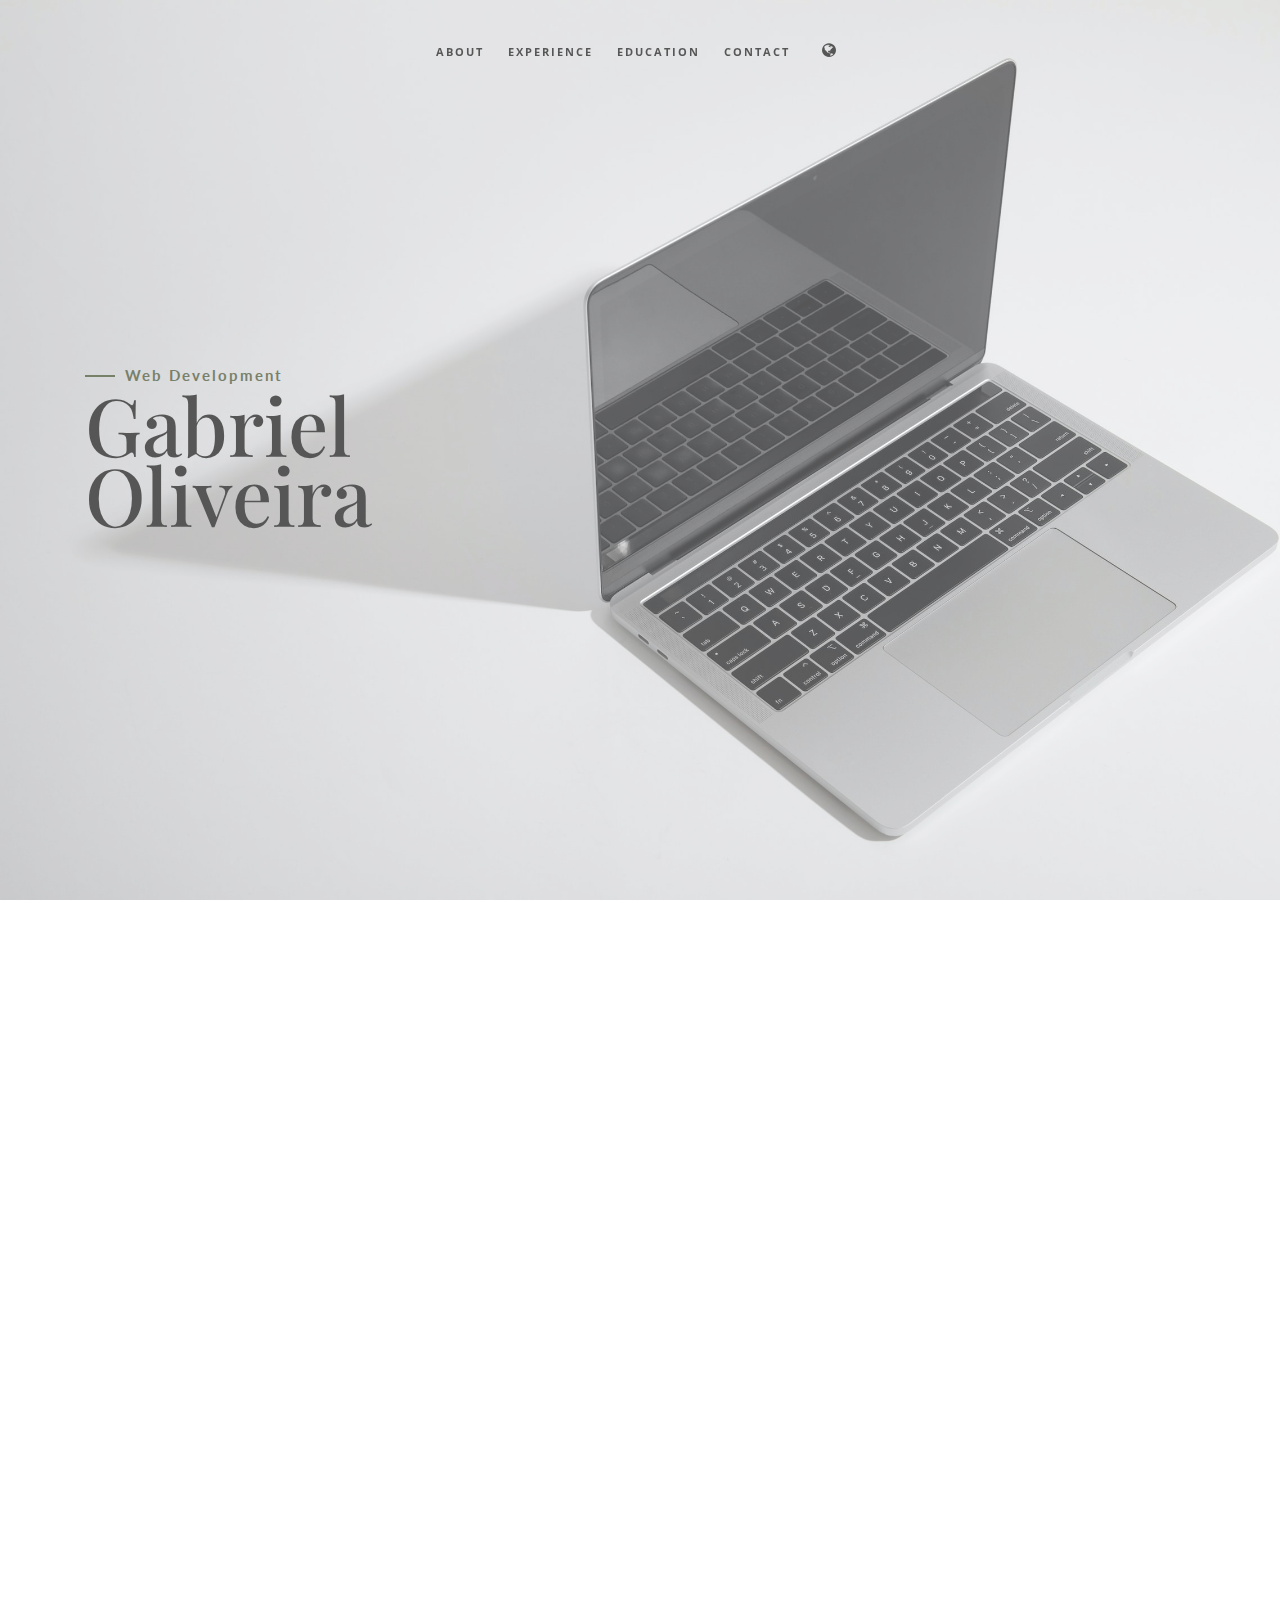
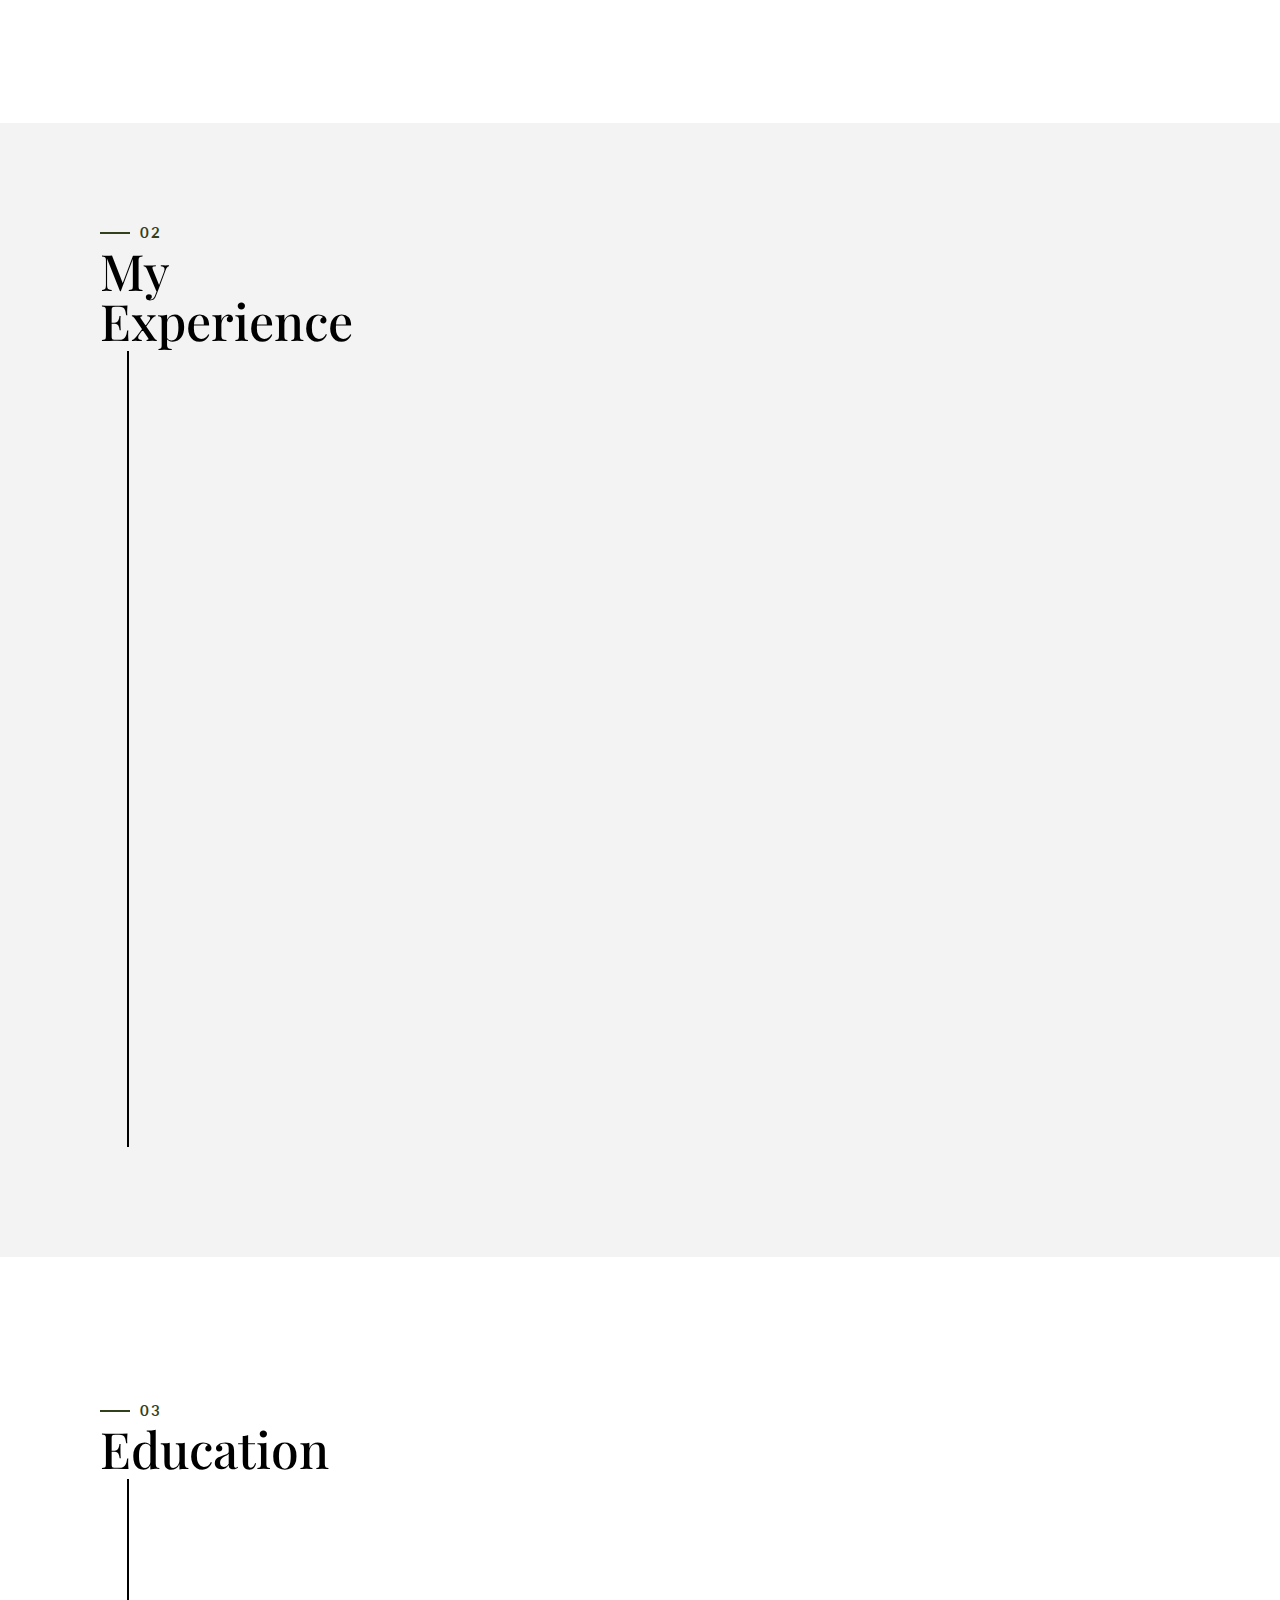
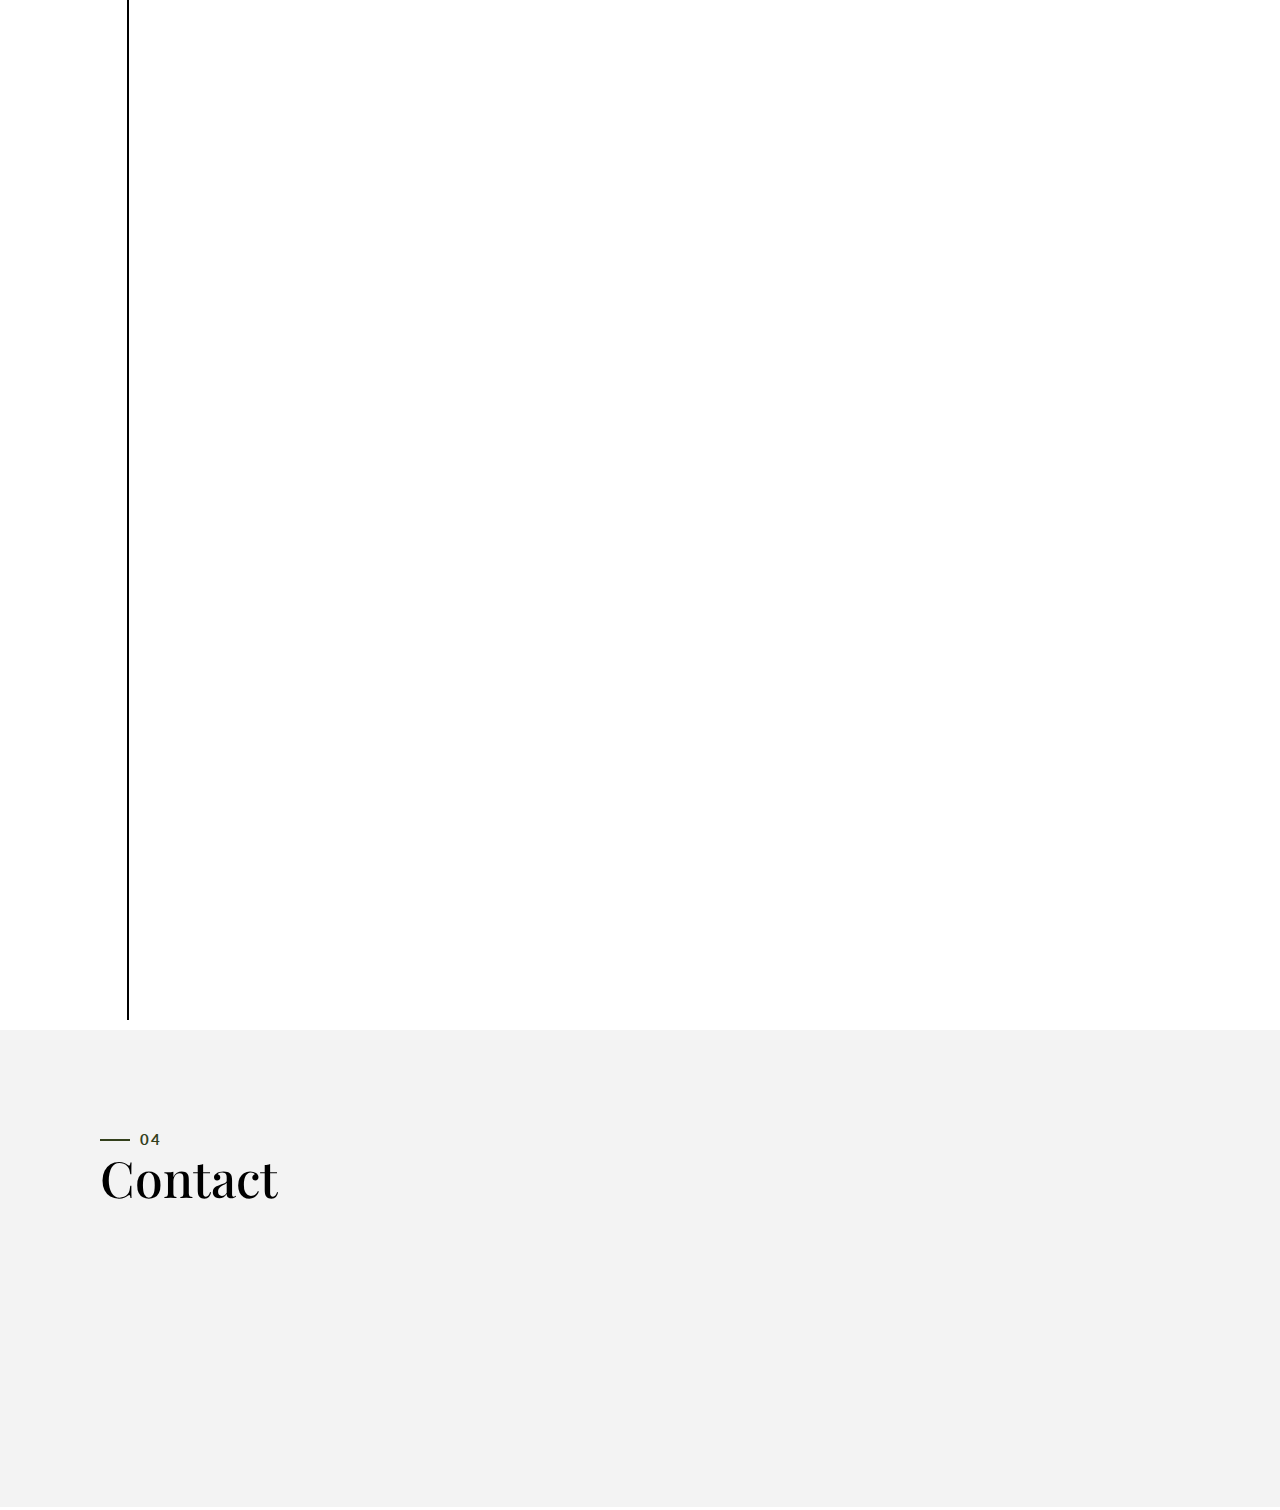
==== index-eng.html @ ff62e613 "v2.2.0" ====
<!DOCTYPE html>
<html lang="pt-BR">

<head>
    <meta charset="utf-8">
    <meta http-equiv="X-UA-Compatible" content="IE=edge">
    <meta name="viewport" content="width=device-width, initial-scale=1">
    <title>Gabriel Oliveira</title>
    <link rel="icon" href="img/favicon.ico" type="image/x-icon">
    <!-- Bootstrap -->
    <link href="css/bootstrap.min.css" rel="stylesheet">
    <link href="ionicons/css/ionicons.min.css" rel="stylesheet">
    <link href="css/animate.min.css" rel="stylesheet">
    <link href="css/aos.css" rel="stylesheet">
    <link href="https://maxcdn.bootstrapcdn.com/bootstrap/4.0.0-alpha.2/css/bootstrap.min.css" rel="stylesheet"/>
    <link rel="stylesheet" href="https://maxcdn.bootstrapcdn.com/font-awesome/4.5.0/css/font-awesome.min.css">
    <!-- main style -->
    <link href="css/style.css" rel="stylesheet">
    <!-- Google tag (gtag.js) -->
    <script async src="https://www.googletagmanager.com/gtag/js?id=G-S4KQZH0G9C"></script>
    <script>
    window.dataLayer = window.dataLayer || [];
    function gtag(){dataLayer.push(arguments);}
    gtag('js', new Date());
    gtag('config', 'G-S4KQZH0G9C');
    </script>
</head>

<body>
    <!-- Preloader -->
    <div id="preloader">
        <div id="status">
            <div class="preloader" aria-busy="true" aria-label="Loading, please wait." role="progressbar">
            </div>
        </div>
    </div>
    <!-- ./Preloader -->
    
    <!-- header -->
    <header class="navbar-fixed-top">
        <nav>   
            <ul>
                <li><a href="#about">About</a></li>
                <li><a href="#experience">Experience</a></li>
                <li><a href="#education">Education</a></li>
                <li><a href="#contact">Contact</a></li>
                <li class="nav-item">
                    <div class="dropdown">
                        <button onclick="myFunction()" class="dropbtn"><i class="fa fa-globe" aria-hidden="true"></i></button>
                        <div id="myDropdown" class="dropdown-content">
                            <button onclick = "window.location.href='index-eng.html';"><a href="#en"><img src=img/usa.png title="English"></a></button>
                            <button onclick = "window.location.href='index.html';"><a href="#pt"><img src=img/brazil-flag.png title="Português"></a></button>
                        </div>
                      </div> 
                </li>
            </ul>
        </nav>
    </header>
    <!-- ./header -->

    <!-- home -->
    <div class="section" id="home" data-stellar-background-ratio="0.5">
        <div class="container">
            <div class="disply-table">
                <div class="table-cell" data-aos="fade-up" data-aos-delay="0">
                    <h4>Web Development</h4>
                    <h1>Gabriel<br /> Oliveira</h1> </div>
            </div>
        </div>
    </div>
    <!-- ./home -->
    <!-- about -->
    <div class="section" id="about">
        <div class="container">
            <div class="col-md-6" data-aos="fade-up">
                <h4>01</h4>
                <h1 class="size-50">About<br/></h1>
                <div class="h-50"></div>
                <p>Gabriel Santos de Oliveira, 22 years old, <a href=https://www.16personalities.com/profiles/8482e194fad60>INFJ-A</a> and born in the capital of São Paulo. I have dynamic learning in a self-taught way, analytical vision and affinity in languages having English as a second language. </p>
                <p>I like to spend my free time playing online or going out in the fresh air, my passion is traveling and in 2022 I got the opportunity to visit Uruguay. I also enjoy hiking forest trails and deep sea fishing with friends, my favorite reading topics are geopolitics and science fiction.</p>
                <div class="h-50"></div>
            </div>
            <div class="col-md-6 about-img-div">
                <div class="about-border" data-aos="fade-up" data-aos-delay=".5"></div>
                <img src="img/about-img.jpg" width="400" class="img-responsive" alt="" align="right" data-aos="fade-right" data-aos-delay="0" />
            </div>
        </div>
    </div>
    <!-- ./about -->
    
    <!-- experience  -->
    <div class="section" id="experience">
        <div class="container">
            <div class="col-md-12">
                <h4>02</h4>
                <h1 class="size-50">My <br/> Experience</h1>
                <div class="h-50"></div>
            </div>
            <div class="col-md-12">
                <ul class="timeline">
                    <li class="timeline-event" data-aos="fade-up">
                        <label class="timeline-event-icon"></label>
                        <div class="timeline-event-copy">
                            <p class="timeline-event-thumbnail">June 2021 - May 2022</p>
                            <h3>IT Tech Analyst L1</h3>
                            <h4><a href="https://ibizagroup.com.br/">Ibiza Group</a></h4>
                            <p>Performed organization and creation of process optimization documents aiming at the SLA (Service-level Agreement), creation of Batch scripts for Active Directory in order to automate daily and weekly processes in the deployment of servers and machines with the created configurations based on checklists and the company's visual identity. Participation in the creation of SCRUM panels, installation of WiFi mesh networks, assistance in the development of internal software and creation of quotations with a focus on cost-effectiveness according to the company's needs.</p>
                        </div>
                    </li>
                    <li class="timeline-event" data-aos="fade-up" data-aos-delay=".2">
                        <label class="timeline-event-icon"></label>
                        <div class="timeline-event-copy">
                            <p class="timeline-event-thumbnail">June 2019 - August 2020</p>
                            <h3>Atendente de Suporte Técnico</h3>
                            <h4><a href="https://desempenho.com.br/">Desempenho Informática</a></h4>
                            <p>Provided remote technical assistance and training via chat and telephone to users of the SavWinRevo (desktop version) and SavWinWeb (browser version) systems developed by the software house. Maintained control over the creation of internal procedures focusing on optimizing the execution time of each call and performing software tests in pre-release versions.</p>
                        </div>
                    </li>
                    <li class="timeline-event" data-aos="fade-up" data-aos-delay=".4">
                        <label class="timeline-event-icon"></label>
                        <div class="timeline-event-copy">
                            <p class="timeline-event-thumbnail">January 2017 - April 2018</p>
                            <h3>Graphic Designer</h3>
                            <h4><a href=https://dribbble.com/gabrielso>Freelancer</a></h4>
                            <p>Creation of banners, logos and elaborate typography in Adobe Photoshop and Adobe Illustrator.</p>
                        </div>
                    </li>
                </ul>
            </div>
        </div>
    </div>
    <!-- ./experience -->

    <!-- education  -->
    <div class="section" id="education">
        <div class="container">
            <div class="col-md-12">
                <br></br>
                <br></br>
                <br></br>
                <h4>03</h4>
                <h1 class="size-50">Education<br/></h1>
                <div class="h-50"></div>
            </div>
            <div class="col-md-12">
                <ul class="timeline">
                    <li class="timeline-event" data-aos="fade-up">
                        <label class="timeline-event-icon"></label>
                        <div class="timeline-event-copy">
                            <p class="timeline-event-thumbnail">February 2023</p>
                            <h3>EFSET English Certificate 66/100 (C1 Advanced)</h3>
                            <h4><a href="https://www.efset.org/cert/X6XVev">EF Standard English Test</a></h4>
                            <p>The achieved English level is 66/100 on the EF SET scale and Advanced C1 according to the Common European Framework of Reference (CEFR).<br>The EF SET score is calculated as an average of the reading scores and hearing. The EF Standard English Test (EF SET) is the world's first completely free online standardized English test for students of all levels, from beginner to advanced.</p>
                        </div>
                    </li>
                    <li class="timeline-event" data-aos="fade-up" data-aos-delay=".2">
                        <label class="timeline-event-icon"></label>
                        <div class="timeline-event-copy">
                            <p class="timeline-event-thumbnail">May 2020</p>
                            <h3>Introduction to JavaScript</h3>
                            <h4><a href=https://www.ev.org.br/cursos/introducao-ao-javascript>Fundação Bradesco | Escola Virtual</a></h4>
                            <p>Course developed in 3 modules:</br><strong>· Chapter 1</strong> - JavaScript Principles<br><strong>· Chapter 2</strong> - Control Flows<br><strong> · Chapter 3</strong> - Complementary JavaScript Methods</p>
                        </div>
                    </li>
                    <li class="timeline-event" data-aos="fade-up" data-aos-delay=".4">
                        <label class="timeline-event-icon"></label>
                        <div class="timeline-event-copy">
                            <p class="timeline-event-thumbnail">January 2019 - March 2020</p>
                            <h3>Systems Development</h3>
                            <h4><a href="https://etects.com.br/">ETEC Taboão da Serra</a></h4>
                            <p>Activities carried out in front-end, back-end and software development.<br> Learning obtained in the following languages:<br><strong>·</strong> HTML5&nbsp;&nbsp;&nbsp;&nbsp;<strong>&nbsp ;&nbsp;&nbsp;&nbsp;&nbsp;·</strong> CSS3<br><strong>·</strong> JavaScript&nbsp;&nbsp;&nbsp;&nbsp;<strong>·</strong> Python<br><strong>· </strong> SQL&nbsp;&nbsp;&nbsp;&nbsp;&nbsp;&nbsp;&nbsp;&nbsp;&nbsp;&nbsp;&nbsp;&nbsp;&nbsp;&nbsp;&nbsp;<strong>·</strong> C#</p>
                        </div>
                    </li>
                    <li class="timeline-event" data-aos="fade-up" data-aos-delay=".4">
                        <label class="timeline-event-icon"></label>
                        <div class="timeline-event-copy">
                            <p class="timeline-event-thumbnail">January 2015 - December 2015</p>
                            <h3>IT Tech Assistant</h3>
                            <h4><a href="https://informatica.sp.senai.br/">SENAI de Informática</a></h4>
                            <p>800 hours presented as course load, including the following subjects: fixing peripherals, hardware history, creating partitions, monitoring systems, documentation, Linux desktop, technical manuals, multimeter uses, label catalog and more.</p>
                        </div>
                    </li>
                </ul>
            </div>
        </div>
    </div>
    <!-- ./education -->
    <!-- contact -->
    <div class="section" id="contact">
        <div class="container">
            <div class="col-md-12">
                <h4>04</h4>
                <h1 class="size-50">Contact</h1>
                <div class="h-50"></div>
            </div>
            <div class="col-md-4" data-aos="fade-up">
                <h3>Phone</h3>
                <p>+55 (11) 960270079</p>
                <h3>Email</h3>
                <p><a href=mailto:g_oliveira_@outlook.com>g_oliveira_@outlook.com</a></p>
                <h3>Social Networks</h3>
                <ul class="social">
                    <li><a href="https://www.linkedin.com/in/gabriel-oliveira-99965a129/"><i class="ion-social-linkedin"></i></a></li>
                    <li><a href="https://github.com/gabe-oliveira"><i class="ion-social-github"></i></a></li>
                    <li><a href="https://wa.link/jo65db"><i class="ion-social-whatsapp"></i></a></li>
                    <li><a href="https://www.instagram.com/gabs.rgb/"><i class="ion-social-instagram"></i></a></li>
                </ul>
                <div class="clearfix"></div>
                <div class="h-50"></div>
    <!-- jQuery -->
    <script src="js/jquery.js"></script>
    <!--  plugins  -->
    <script src="js/bootstrap.min.js"></script>
    <script src="js/plugins.js"></script>
    <script src="js/aos.js"></script>
    <script src="js/jquery.form.js"></script>
    <script src="js/jquery.validate.min.js"></script>
    <!--  main script  -->
    <script src="js/custom.js"></script>
</body>
</html>
---- css/style.css ----
/*
* Resume template
* Created by : Ahmed Essa
* website : www.ahmedessa.net
* modiefied by: Gabriel Oliveira
*/


/* Table of Content
==================================================
	- Google fonts & font family -
	- typography -
	- General -
    - Preloader -
	- Header -
    - home section -
    - About section -
    - experience section -
    - projects section -
    - Contact section -
    - Responsive media queries -
*/

 
/* Google fonts & font family
==================================================*/

@import 'https://fonts.googleapis.com/css?family=Lato:100,100i,300,300i,400,400i,700,700i,900,900i|Open+Sans:300,300i,400,400i,600,600i,700,700i,800,800i|Playfair+Display:400,400i,700,700i,900,900i';

/*
font-family: 'Playfair Display', serif;
font-family: 'Lato', sans-serif;
font-family: 'Open Sans', sans-serif;
*/


/* typography
==================================================*/

h1 {
    font-family: 'Playfair Display', serif;
    font-size: 80px;
    line-height: 70px;
    color: #000
}

h4 {
    font-family: 'Lato', sans-serif;
    text-transform: capitalize;
    letter-spacing: 2px;
    position: relative;
    color: #33401c  ;
    margin-left: 40px;
    font-weight: 700;
}

h4:before {
    position: absolute;
    width: 30px;
    left: -40px;
    content: "";
    display: block;
    height: 2px;
    background: #33401c  ;
    top: 9px;
}


/* General
==================================================*/

body {
    font-family: 'Open Sans', sans-serif;
    font-size: 14px;
    line-height: 24px;
}

.size-50 {
    font-size: 50px;
    line-height: 50px;

}

.h-50 {
    height: 50px;
}


/* preloader
==================================================*/

#preloader {
    position: fixed;
    top: 0;
    left: 0;
    right: 0;
    bottom: 0;
    background-color: #fff;
    z-index: 10000
}

#status,
.preloader {
    top: 50%;
    left: 50%;
    position: absolute
}

#status {
    width: 100px;
    height: 100px;
    background-repeat: no-repeat;
    background-position: center;
    margin: -50px 0 0 -50px
}

.preloader {
    height: 40px;
    width: 40px;
    margin-top: -20px;
    margin-left: -20px
}

.preloader:before {
    content: "";
    display: block;
    position: absolute;
    left: -1px;
    top: -1px;
    height: 100%;
    width: 100%;
    -webkit-animation: rotation 1s linear infinite;
    animation: rotation 1s linear infinite;
    border: 2px solid #33401c  ;
    border-top: 2px solid transparent;
    border-radius: 100%
}

.preloader>.icon {
    position: absolute;
    top: 50%;
    left: 50%;
    height: 25px;
    width: 10.6px;
    margin-top: -12.5px;
    margin-left: -5.3px;
    -webkit-animation: wink 1s ease-in-out infinite alternate;
    animation: wink 1s ease-in-out infinite alternate
}

@media only screen and (min-width:768px) {
    .preloader {
        height: 60px;
        width: 60px;
        margin-top: -30px;
        margin-left: -30px
    }
    .preloader:before {
        left: -2px;
        top: -2px;
        border-width: 2px
    }
    .preloader>.icon {
        height: 37.5px;
        width: 15.9px;
        margin-top: -18.75px;
        margin-left: -7.95px
    }
}

@media only screen and (min-width:1200px) {
    .preloader {
        height: 60px;
        width: 60px;
        margin-top: -30px;
        margin-left: -30px
    }
    .preloader>.icon {
        height: 50px;
        width: 21.2px;
        margin-top: -25px;
        margin-left: -10.6px
    }
}

@-webkit-keyframes rotation {
    from {
        -webkit-transform: rotate(0);
        transform: rotate(0)
    }
    to {
        -webkit-transform: rotate(359deg);
        transform: rotate(359deg)
    }
}

@keyframes rotation {
    from {
        -webkit-transform: rotate(0);
        transform: rotate(0)
    }
    to {
        -webkit-transform: rotate(359deg);
        transform: rotate(359deg)
    }
}

@-webkit-keyframes wink {
    from {
        opacity: 0
    }
    to {
        opacity: 1
    }
}

@keyframes wink {
    from {
        opacity: 0
    }
    to {
        opacity: 1
    }
}


/* Header
==================================================*/

header {
    text-align: center;
    -webkit-transition: all .5s;
    transition: all .5s;
    height: 65px;
}

nav ul {
    display: inline-block;
    padding-left: 0;
    list-style: none;
    padding: 20px;
    margin-bottom: 0;
    -webkit-transition: all .5s;
    transition: all .5s;
}

nav li {
    display: inline-block;
    margin: 10px;
}

nav li a {
    text-transform: uppercase;
    letter-spacing: 2px;
    color: #000;
    font-size: 11px;
    font-weight: bold;
}

.bg-nav {
    background: #fff;
    border-bottom: 1px solid #f3f3f3
}

.bg-nav ul {
    padding: 10px;
}

a:focus {
    color: #444;
    text-decoration: none;
}

a:hover {
    color: #33401c  ;
    text-decoration: none;
}

a.active {
    color: #33401c  ;
}


/* home section
==================================================*/

#home {
    background: url(../img/home-bg-2.jpg);
    background-size: cover;
    height: 100vh;
}

.table-cell {
    display: table-cell;
    vertical-align: middle;
}

.disply-table {
    display: table;
    height: 100vh;
}


/* about section
==================================================*/

#about {
    padding: 100px 0;
}

.about-img-div img {
    margin: 0 auto;
}

.about-border {
    position: absolute;
    border: 10px solid #33401c  ;
    width: 400px;
    height: 400px;
    top: 40px;
    left: 50px;
    z-index: 1
}


/* experience section
==================================================*/

#experience {
    padding: 100px 0;
    background: #f3f3f3
}

.experience-row {
    padding: 20px 0;
    border-bottom: 1px solid #ddd;
}

.experience-row h3 {
    font-family: 'Lato', sans-serif;
    text-transform: capitalize;
    letter-spacing: 2px;
    color: #33401c  ;
    font-size: 16px;
    font-weight: bold
}

.experience-row p {
    color: #000;
    margin-top: 20px;
    font-size: 15px;
}

.experience-row .date {
    color: #000;
    font-size: 17px;
}

.timeline {
    padding-left: 0;
    list-style: none;
    position: relative;
}

.timeline:before {
    background-color: black;
    content: '';
    margin-left: -1px;
    position: absolute;
    top: 0;
    left: 2em;
    width: 2px;
    height: 100%;
}

.timeline-event {
    position: relative;
}

.timeline-event:hover .timeline-event-icon {
    -webkit-transform: rotate(-45deg);
    transform: rotate(-45deg);
    background-color: #33401c  ;
}

.timeline-event:hover .timeline-event-thumbnail {
    box-shadow: inset 40em 0 0 0 #33401c  ;
}

.timeline-event-copy {
    padding: 2em;
    position: relative;
    top: -1.875em;
    left: 4em;
    width: 100%;
}

.timeline-event-copy h3 {
    font-size: 1.75em;
}

.timeline-event-copy h4 {
    font-size: 1.2em;
    margin-bottom: 1.2em;
}

.timeline-event-copy strong {
    font-weight: 700;
}

.timeline-event-copy p:not(.timeline-event-thumbnail) {
    padding-bottom: 1.2em;
}

.timeline-event-icon {
    -webkit-transition: -webkit-transform 0.2s ease-in;
    transition: -webkit-transform 0.2s ease-in;
    transition: transform 0.2s ease-in;
    transition: transform 0.2s ease-in, -webkit-transform 0.2s ease-in;
    -webkit-transform: rotate(45deg);
    transform: rotate(45deg);
    background-color: #33401c  ;
    outline: 10px solid #f3f3f3;
    display: block;
    margin: 0.5em 0.5em 0.5em -0.5em;
    position: absolute;
    top: 0;
    left: 2em;
    width: 1em;
    height: 1em;
}

.timeline-event-thumbnail {
    -moz-transition: box-shadow 0.5s ease-in 0.1s;
    -o-transition: box-shadow 0.5s ease-in 0.1s;
    -webkit-transition: box-shadow 0.5s ease-in;
    -webkit-transition-delay: 0.1s;
    -webkit-transition: box-shadow 0.5s ease-in 0.1s;
    transition: box-shadow 0.5s ease-in 0.1s;
    color: white;
    font-size: 12px;
    font-weight: bold;
    background-color: black;
    box-shadow: inset 0 0 0 0em #33401c  ;
    display: inline-block;
    margin-bottom: 1.2em;
    padding: 0.25em 1em 0.2em 1em;
}


/* projects section
==================================================*/

#projects {
    padding: 100px 0;
}

.portfolio .categories-grid span {
    font-size: 30px;
    margin-bottom: 30px;
    display: inline-block;
}

.portfolio .categories-grid .categories ul li {
    list-style: none;
    margin: 20px 0;
}

.portfolio .categories-grid .categories ul li a {
    display: inline-block;
    color: #60606e;
    padding: 0 10px;
    margin: 0 14px;
    -webkit-transition: all .2s ease-in-out .2s;
    transition: all .2s ease-in-out .2s;
}

.portfolio .categories-grid .categories ul li a:hover,
.portfolio .categories-grid .categories ul li a:focus {
    text-decoration: none;
}

.portfolio .categories-grid .categories ul li a.active {
    background-color: #33401c  ;
    padding: 0px 20px;
    color: white;
    text-decoration: none;
}

.portfolio_filter {
    padding-left: 0;
}

.portfolio_item {
    position: relative;
    overflow: hidden;
    display: block;
    margin-bottom: 30px;
}

.portfolio_item .portfolio_item_hover {
    position: absolute;
    top: 0px;
    left: 0px;
    height: 100%;
    width: 100%;
    background-color: #33401c  ;
    -webkit-transform: translateY(100%);
    transform: translateY(100%);
    opacity: 0;
    -webkit-transition: all .2s ease-in-out;
    transition: all .2s ease-in-out;
    color: #333;
}

.portfolio_item .portfolio_item_hover .item_info {
    text-align: center;
    position: absolute;
    top: 50%;
    left: 50%;
    -webkit-transform: translate(-50%, -50%);
    transform: translate(-50%, -50%);
    padding: 10px;
    width: 100%;
    font-weight: bold;
}

.portfolio_item .portfolio_item_hover .item_info span {
    display: block;
    color: #fff;
    font-size: 18px;
    -webkit-transform: translateY(-100px);
    transform: translateY(-100px);
    -webkit-transition: all .3s ease-in-out .3s;
    transition: all .3s ease-in-out .3s;
    opacity: 0;
}

.portfolio_item .portfolio_item_hover .item_info em {
    font-style: normal;
    display: inline-block;
    background-color: #33401c  ;
    padding: 5px 20px;
    color: #fff;
    margin-top: 10px;
    -webkit-transform: translateY(100px);
    transform: translateY(100px);
    -webkit-transition: all .3s ease-in-out .3s;
    transition: all .3s ease-in-out .3s;
    opacity: 0;
    font-size: 10px;
    letter-spacing: 2px;
}

.portfolio_item:hover .portfolio_item_hover {
    opacity: 1;
    -webkit-transform: translateX(0);
    transform: translateX(0);
}

.portfolio_item:hover .item_info em,
.portfolio_item:hover .item_info span {
    opacity: 1;
    -webkit-transform: translateX(0);
    transform: translateX(0);
}

.portfolio .categories-grid .categories ul li {
    float: left;
}

.portfolio .categories-grid .categories ul li a {
    padding: 0 10px;
    -webkit-transition: all .2s ease-in-out .2s;
    transition: all .2s ease-in-out .2s;
}

.portfolio_filter {
    padding-left: 0;
    display: inline-block;
    margin: 0 auto;
    text-align: center;
}

.portfolio_item img {
    -webkit-filter: grayscale(100%);
    filter: grayscale(100%);
}

.portfolio-padding {
    padding: 50px 0;
}

.portfolio-inner {
    padding-bottom: 0 !important;
    padding-top: 55px;
}

.modal-content {
    box-shadow: 0 5px 15px rgba(0, 0, 0, 0);
    border: none;
}

.popup-modal {
    background: #fff;
}

.close-popup-modal {
    float: right;
    margin: 20px;
    font-size: 22px;
    opacity: 0;
    cursor: pointer;
    -webkit-transition: all .3s;
    transition: all .3s;
    -webkit-transition-delay: .6s;
    transition-delay: .6s;
    position: fixed;
    z-index: 100000;
    right: 14px;
}

.animatedModal-on .close-popup-modal {
    opacity: 1;
}

.modal-content h2 {
    font-family: 'Playfair Display', serif;
    font-size: 40px;
    line-height: 50px;
}


/* contact
==================================================*/

#contact {
    padding: 100px 0;
    background: #f3f3f3
}

#contact-form input,
#contact-form textarea {
    height: 50px;
    margin-bottom: 10px;
    border-radius: 0;
}

#contact-form label {
    display: block;
    margin-bottom: .2em;
    font-size: 13px;
    line-height: 13px;
    font-size: 1.3rem;
    line-height: 1.3rem;
    color: #000;
}

#contact-form label.error {
    margin-top: 10px;
    margin-bottom: 1em;
    font-size: 12px;
    line-height: 12px;
    font-size: 1.2rem;
    line-height: 1.2rem;
    color: #D33E43;
    margin-left: 10px
}

#contact-form input[type="text"].error,
#contact-form input[type="password"].error,
#contact-form input[type="date"].error,
#contact-form input[type="datetime"].error,
#contact-form input[type="datetime-local"].error,
#contact-form input[type="month"].error,
#contact-form input[type="week"].error,
#contact-form input[type="email"].error,
#contact-form input[type="number"].error,
#contact-form input[type="search"].error,
#contact-form input[type="tel"].error,
#contact-form input[type="time"].error,
#contact-form input[type="url"].error,
#contact-form textarea.error {
    border-color: #D33E43
}

textarea {
    resize: none;
}

fieldset {
    border: 0px;
    margin: 0;
    padding: 0
}

.required {
    color: #e9266d
}

#success,
#error {
    display: none
}

#success p,
#error p {
    display: block;
}

#success p {
    color: #33401c  ;
    font-size: 15px;
    text-align: center;
    padding: 10px;
    border: 2px solid #33401c  ;
    margin-top: 10px;
}

#error p {
    color: #D33E43;
    font-size: 15px;
    text-align: center;
    padding: 10px;
    border: 2px solid #D33E43;
    margin-top: 10px;
}

#submit {
    background-color: #33401c  ;
    color: #fff;
    padding: 10px 40px;
    border-radius: 0;
    text-transform: uppercase;
    letter-spacing: 2px;
    font-weight: bold;
    width: 100%;
}

.social {
    padding-left: 0;
    list-style: none;
    margin-top: 20px;
}

.social li {
    float: left;
}

.social li a {
    color: #333;
    font-size: 35px;
    margin-right: 15px;
    transition: all .3s;
    -webkit-transition: all .3s;
}

.social li a:hover {
    color: #33401c  ;
}


/* Responsive media queries
==================================================*/

@media (max-width: 991px) {
    .portfolio .categories-grid .categories ul li a {
        padding: 0 2px;
    }
}

@media (max-width: 768px) {
    .timeline-event-copy {
        width: 90%;
        left: 2em;
    }
}

@media (max-width: 500px) {
    h1 {
        font-family: 'Playfair Display', serif;
        font-size: 50px;
        line-height: 50px;
    }
    #home,
    .disply-table {
        height: 600px;
    }
    .about-border {
        width: 265px;
    }
    .portfolio .categories-grid .categories ul li {
        list-style: none;
        margin: 10px 0;
    }
}

@media (max-width: 420px) {
    nav li {
        margin: 6px;
    }
    nav li a {
        font-size: 10px;
    }
}


/* Dropdown Button
==================================================*/
.dropbtn {
    background-color: transparent;
    color: black;
    padding: 8px;
    font-size: 24px;
    font-family: 'Lato', sans-serif;
    border: none;
    cursor: pointer;
    align-items: center;
    font-size: 16px;
  }
  
  /* Dropdown button on hover & focus */
  .dropbtn:hover, .dropbtn:focus {
    background-color: transparent;
  }
  
  /* The container <div> - needed to position the dropdown content */
  .dropdown {
    position: relative;
    display: inline-block;
  }
  
  /* Dropdown Content (Hidden by Default) */
  .dropdown-content {
    display: none;
    position: absolute;
    background-color: whitesmoke;
    min-width: 1px;
    box-shadow: 0px 8px 4px 0px rgba(0,0,0,0.2);
    z-index: 1;
  }
  
  /* Links inside the dropdown */
  .dropdown-content a {
    padding: 8px 8px;
    display: block;
  }
  
  /* Change color of dropdown links on hover */
  .dropdown-content a:hover {background-color: #33401c;}
  
  /* Show the dropdown menu (use JS to add this class to the .dropdown-content container when the user clicks on the dropdown button) */
  .show {display:block;}
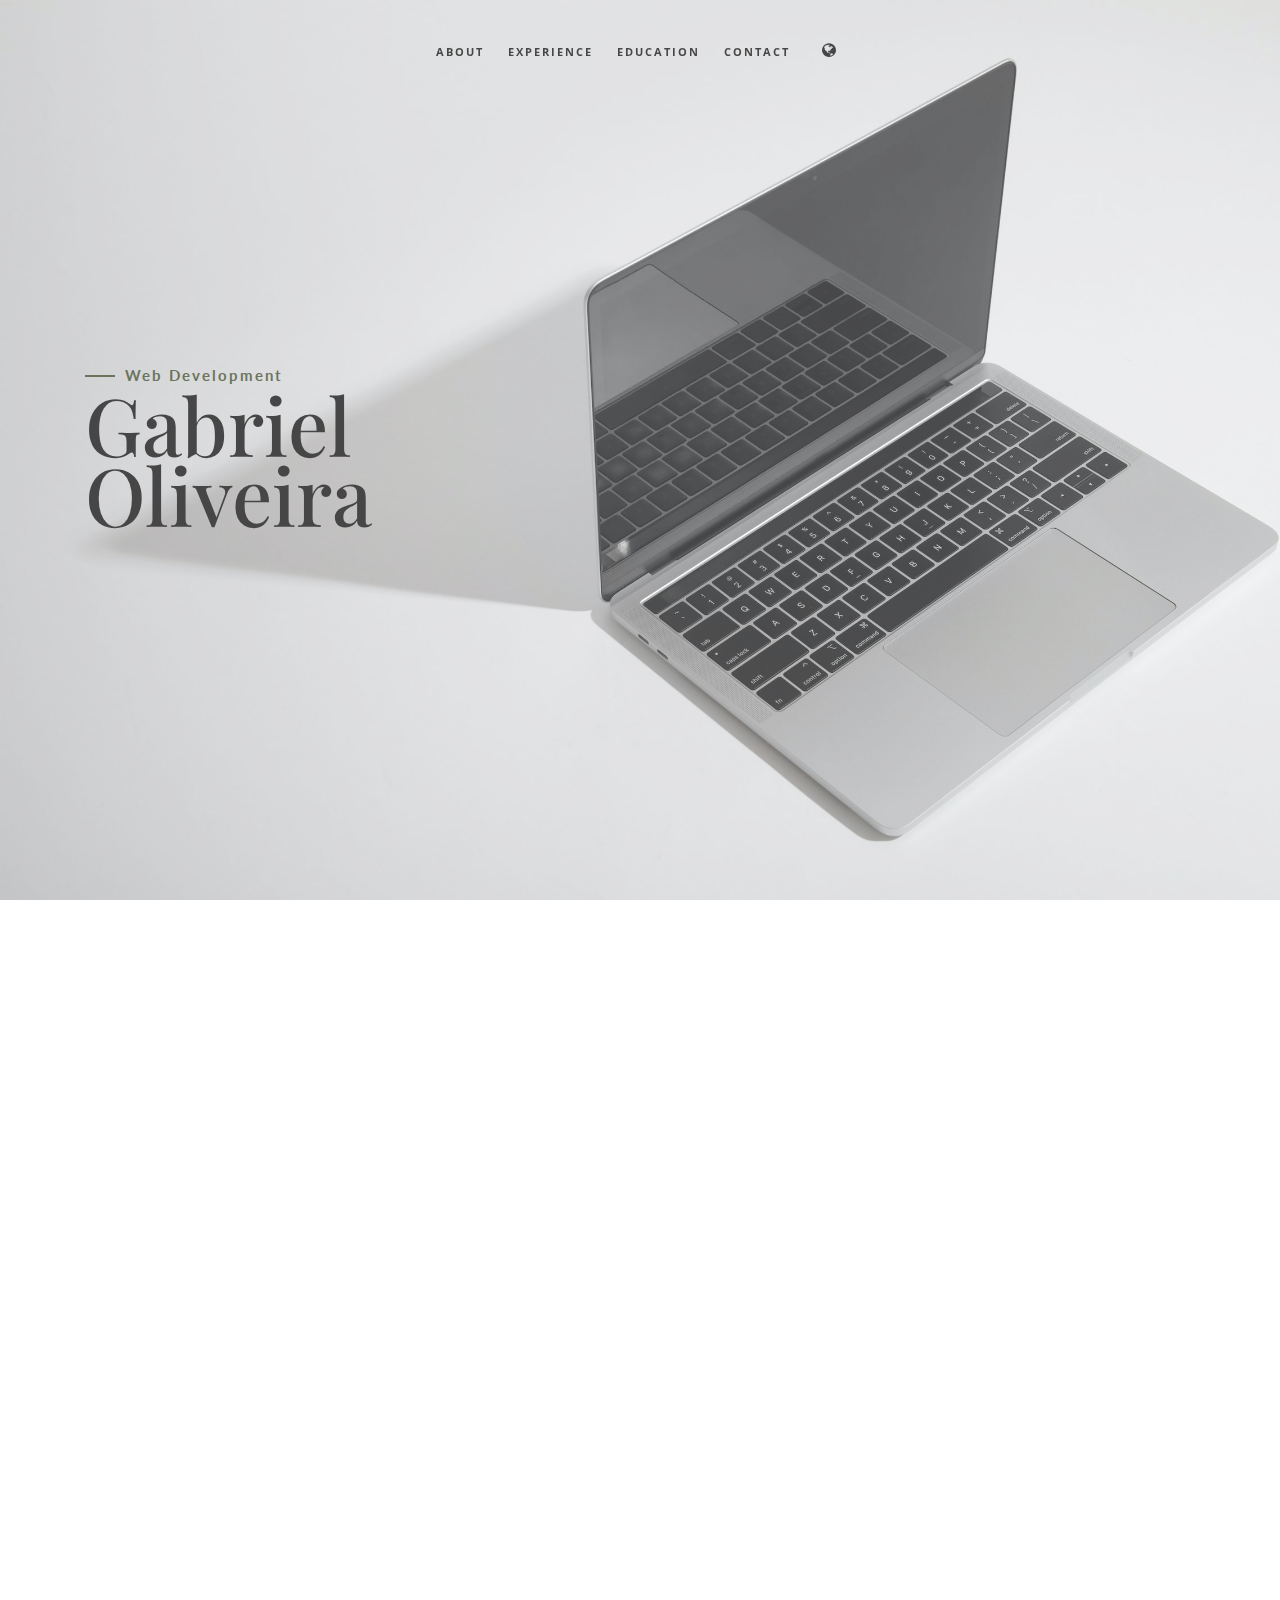
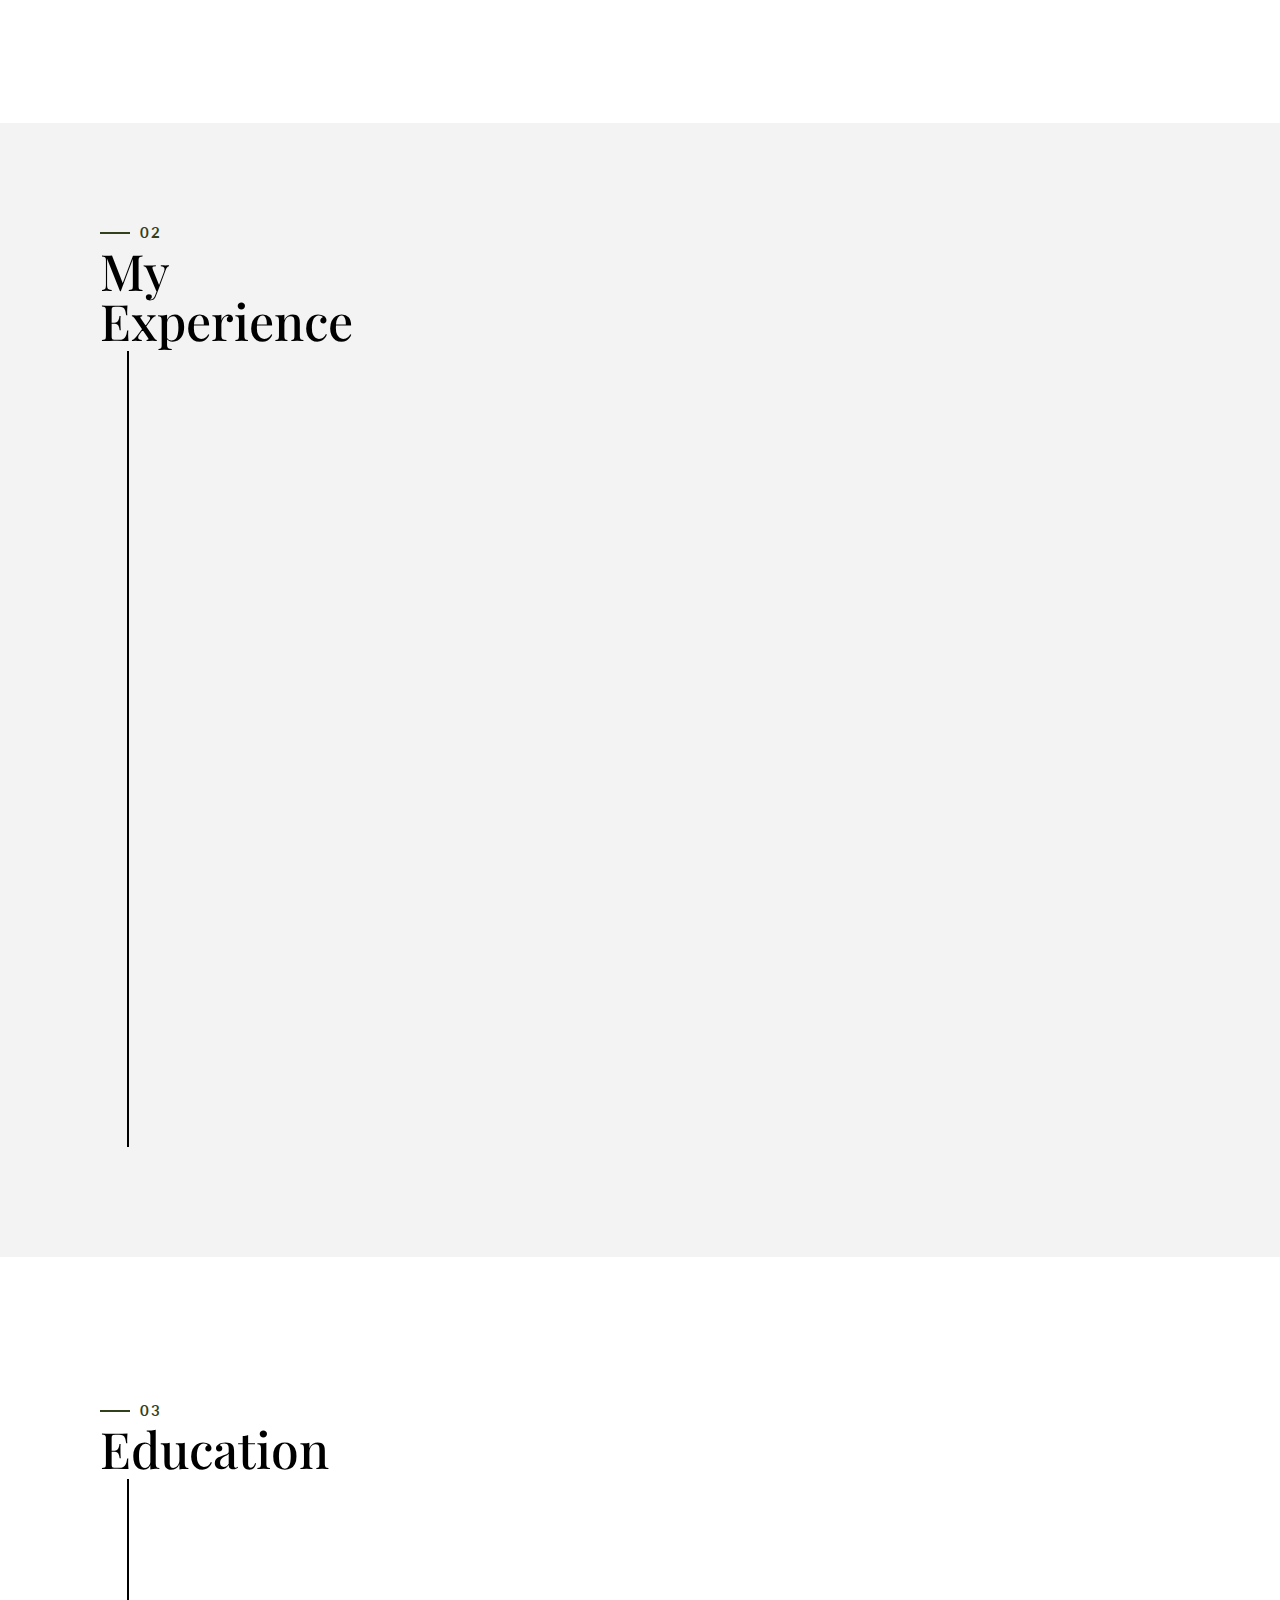
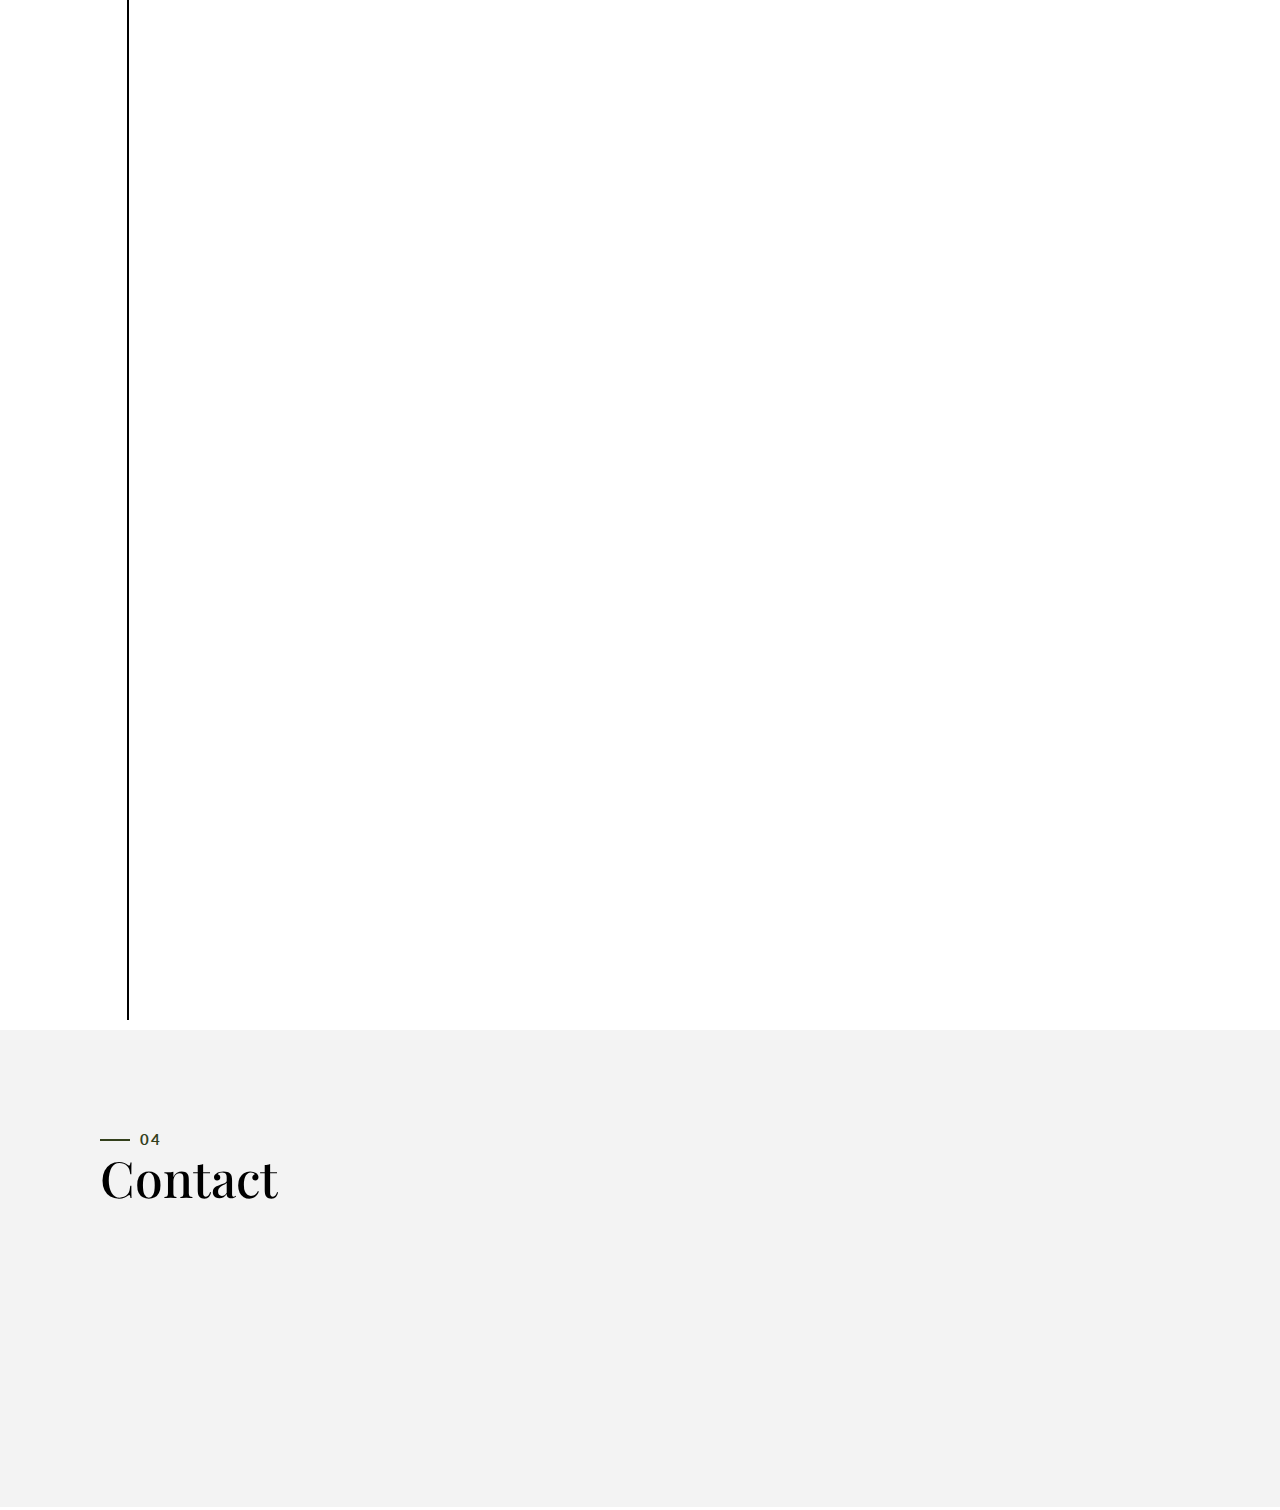
==== commit 2d0d03b9: "v2.2.1" ====
--- a/index-eng.html
+++ b/index-eng.html
@@ -111,7 +111,7 @@
                         <label class="timeline-event-icon"></label>
                         <div class="timeline-event-copy">
                             <p class="timeline-event-thumbnail">June 2019 - August 2020</p>
-                            <h3>Atendente de Suporte Técnico</h3>
+                            <h3>Technical Support Attendant</h3>
                             <h4><a href="https://desempenho.com.br/">Desempenho Informática</a></h4>
                             <p>Provided remote technical assistance and training via chat and telephone to users of the SavWinRevo (desktop version) and SavWinWeb (browser version) systems developed by the software house. Maintained control over the creation of internal procedures focusing on optimizing the execution time of each call and performing software tests in pre-release versions.</p>
                         </div>
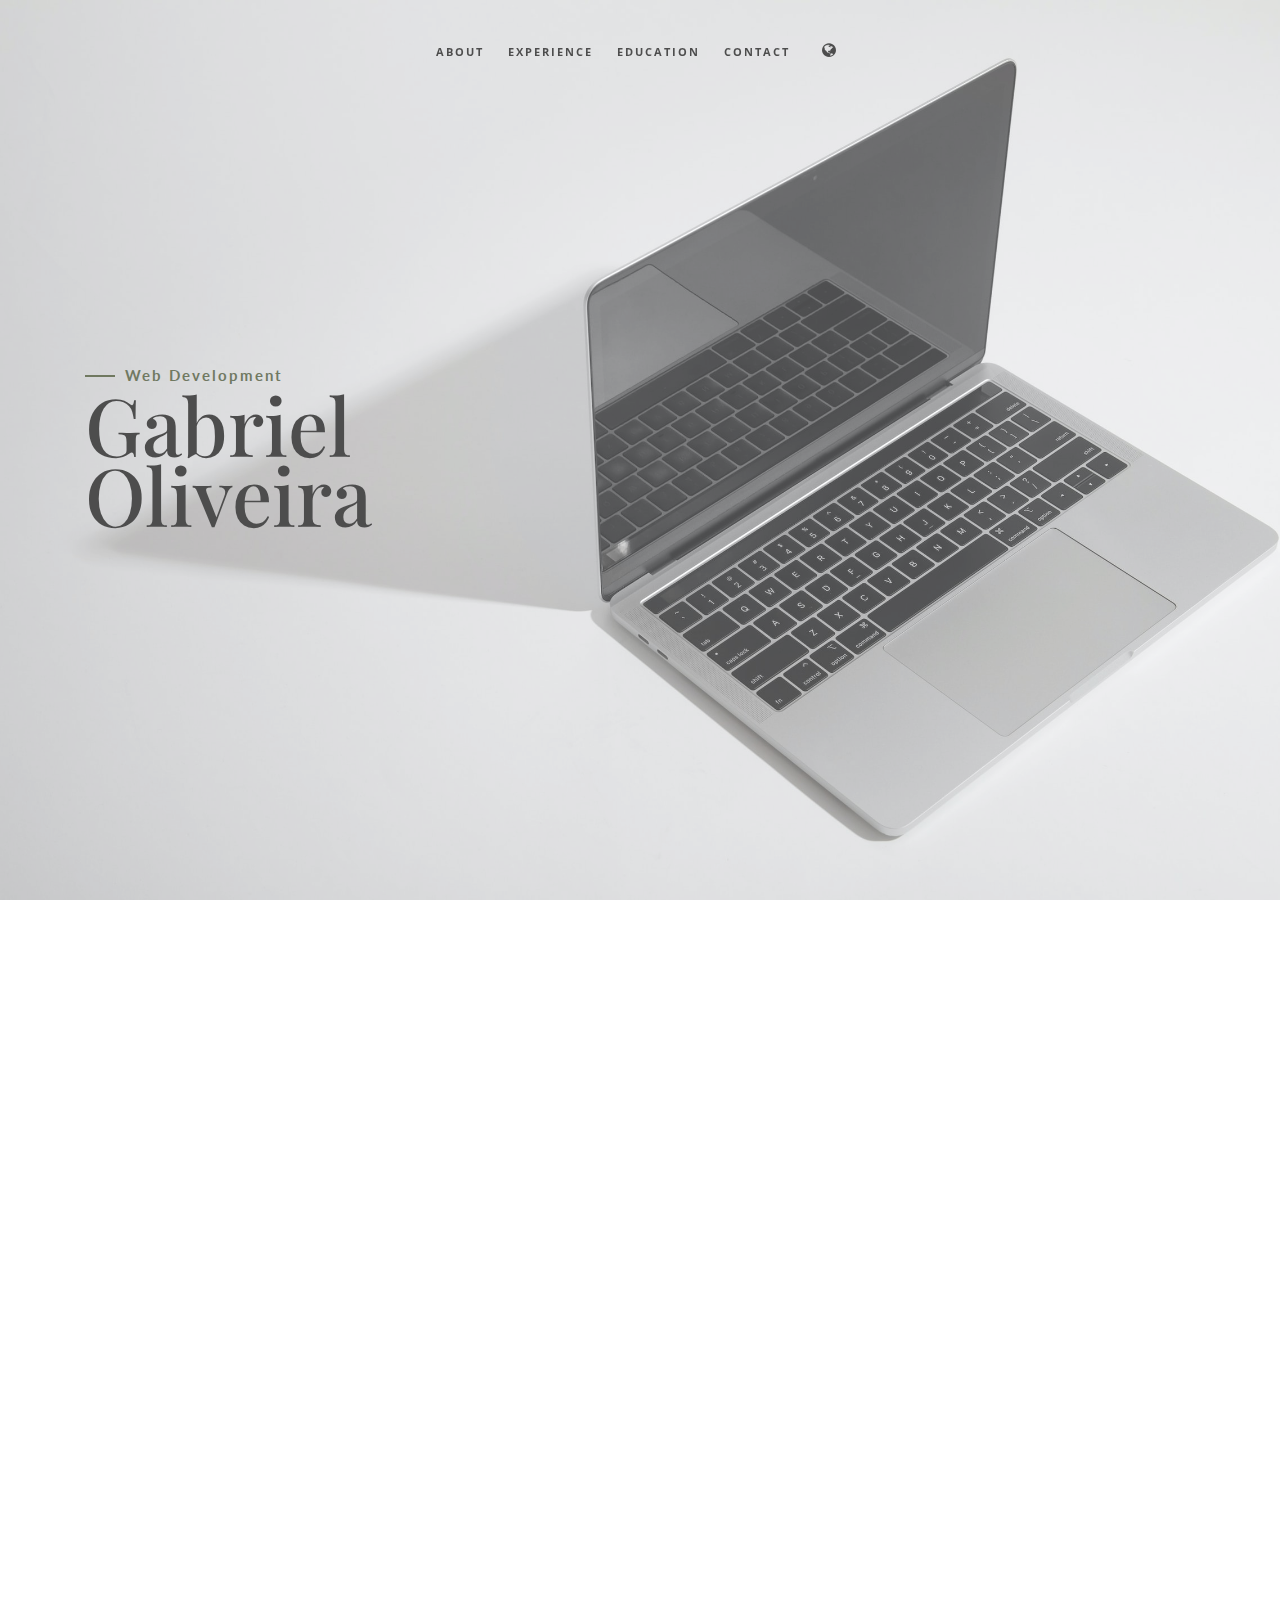
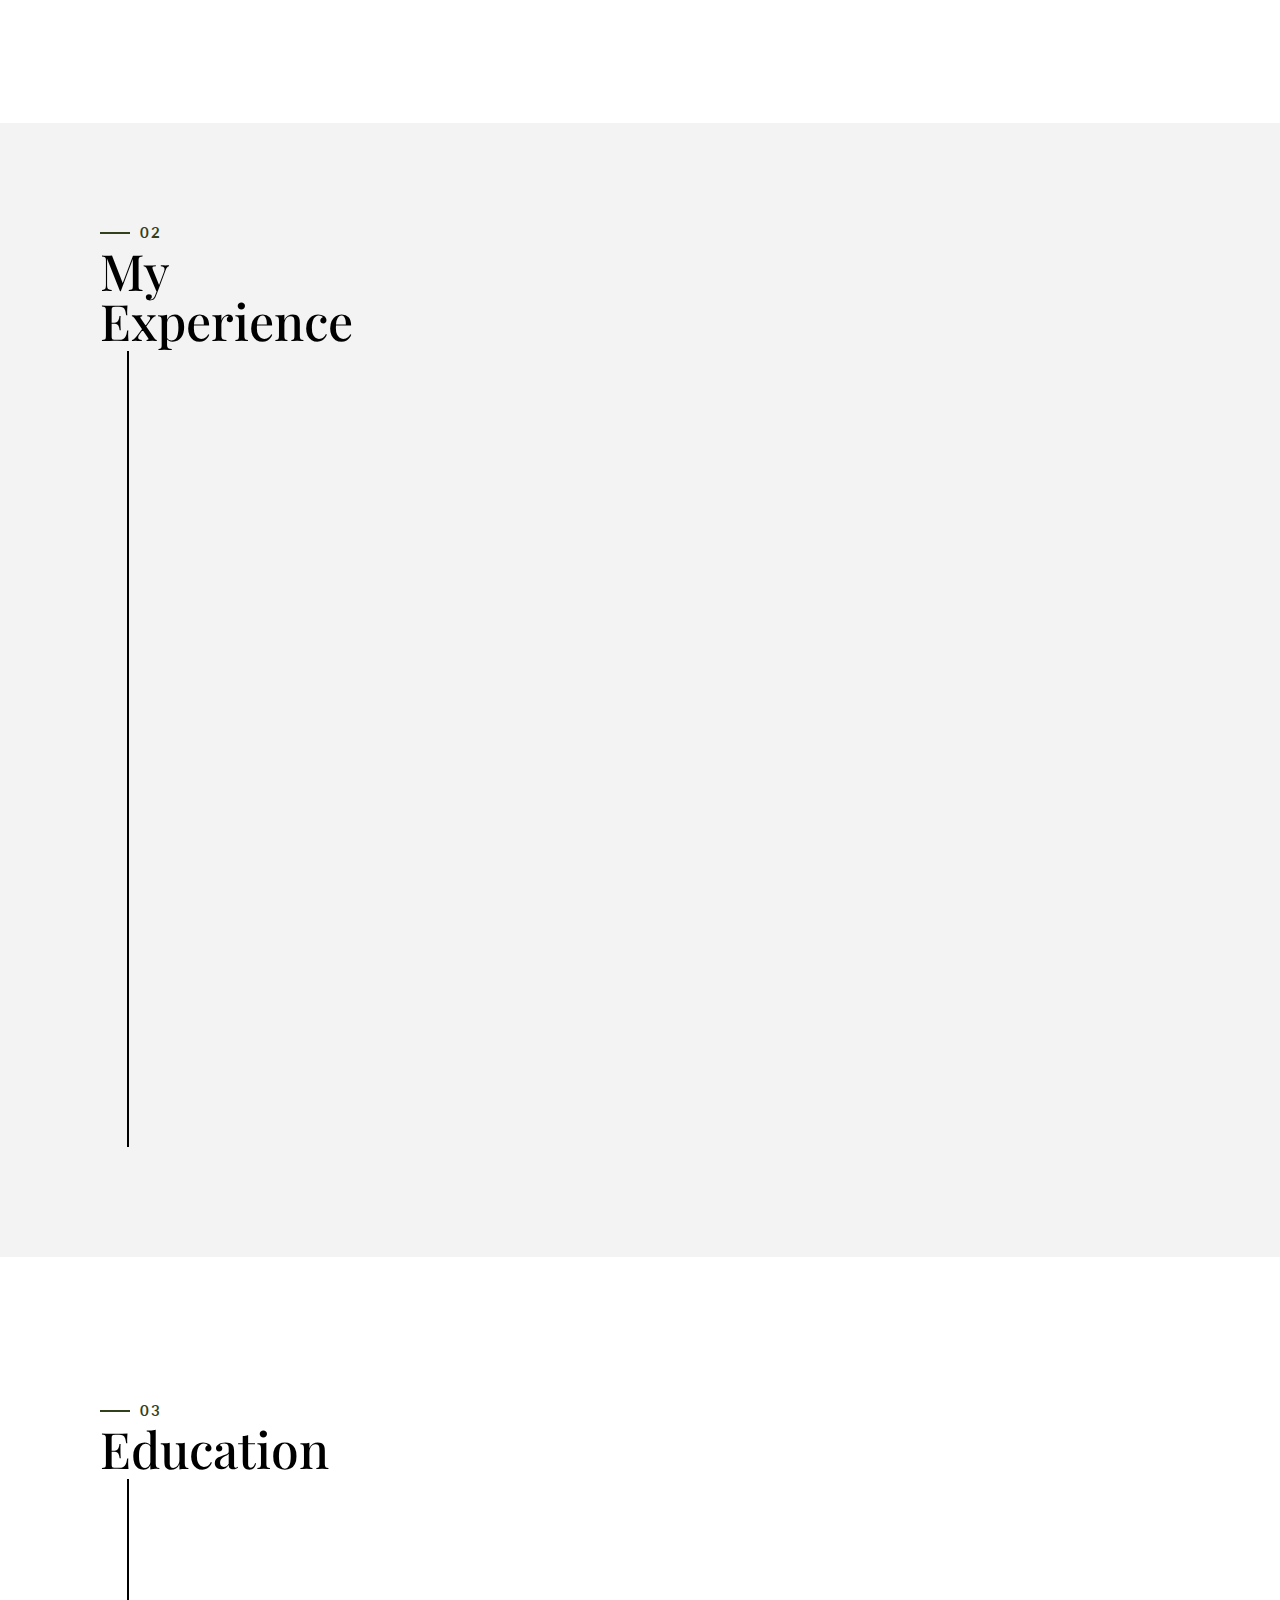
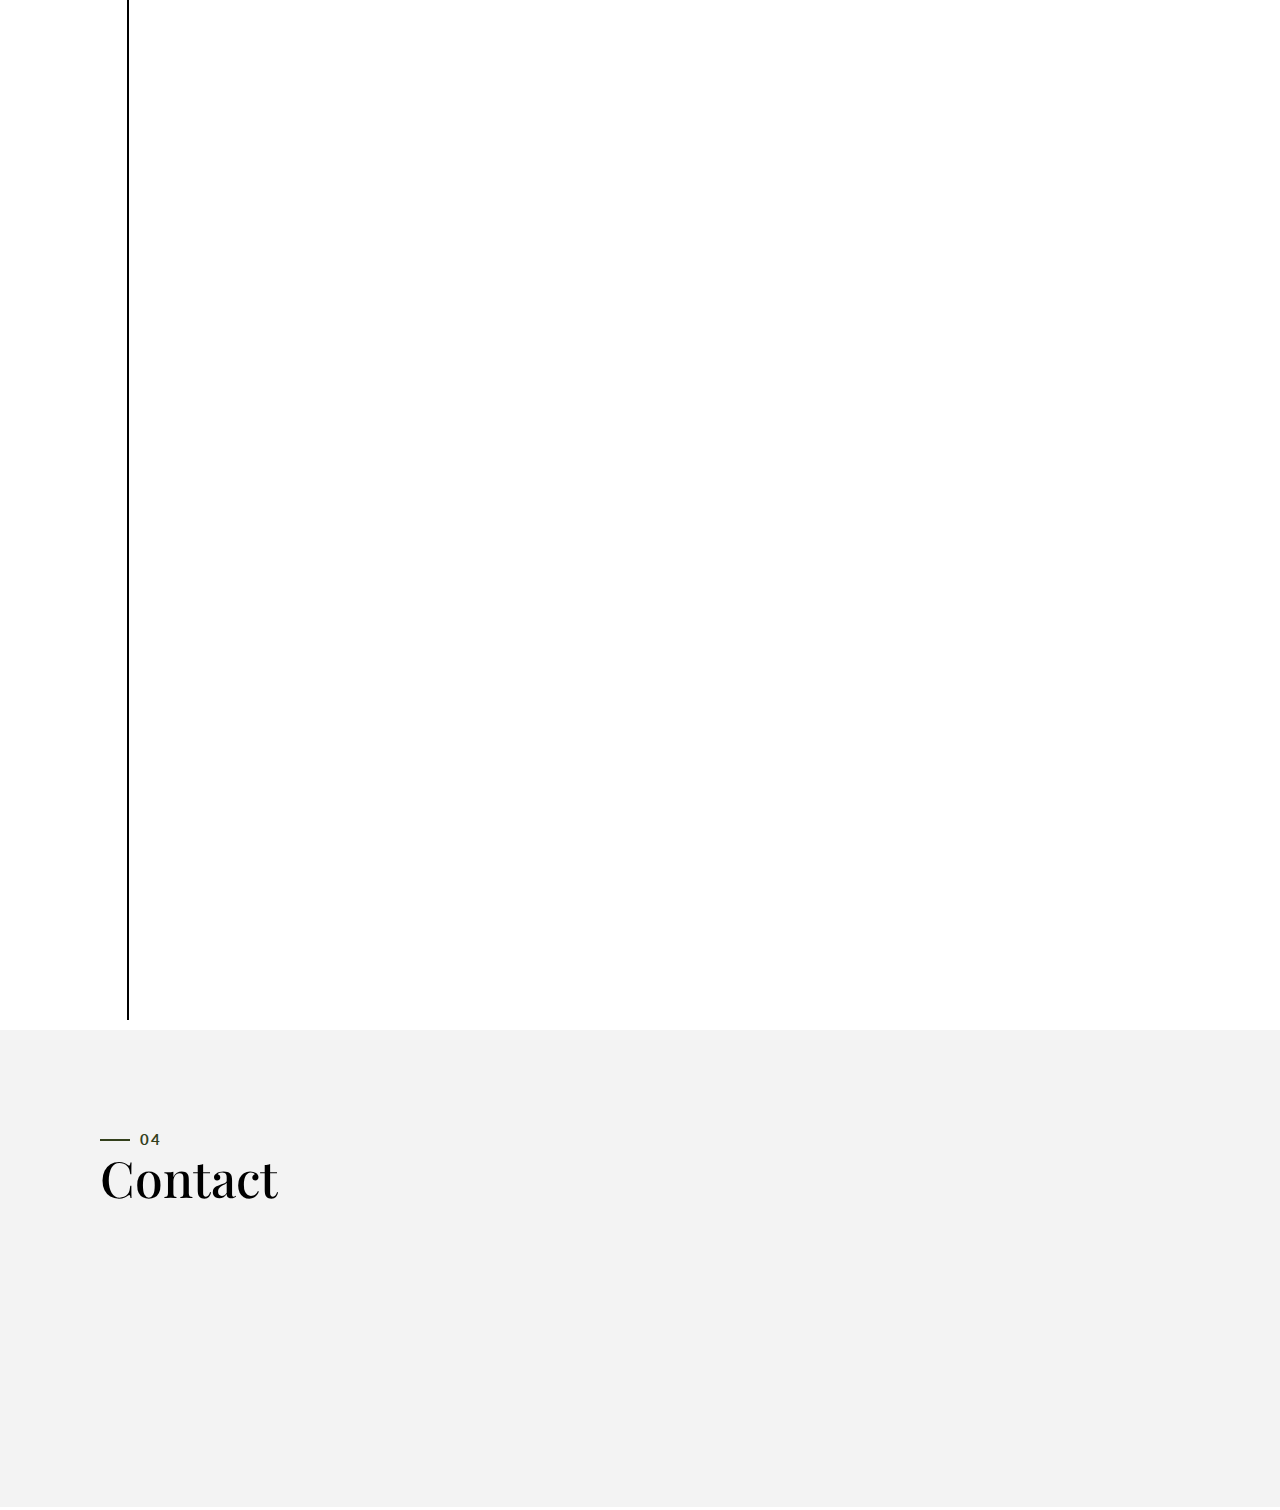
==== commit 57028bda: "v2.2.1" ====
--- a/index-eng.html
+++ b/index-eng.html
@@ -6,7 +6,7 @@
     <meta http-equiv="X-UA-Compatible" content="IE=edge">
     <meta name="viewport" content="width=device-width, initial-scale=1">
     <title>Gabriel Oliveira</title>
-    <link rel="icon" href="img/favicon.ico" type="image/x-icon">
+    <link rel="icon" href="img/favicon.gif" type="image/x-icon">
     <!-- Bootstrap -->
     <link href="css/bootstrap.min.css" rel="stylesheet">
     <link href="ionicons/css/ionicons.min.css" rel="stylesheet">
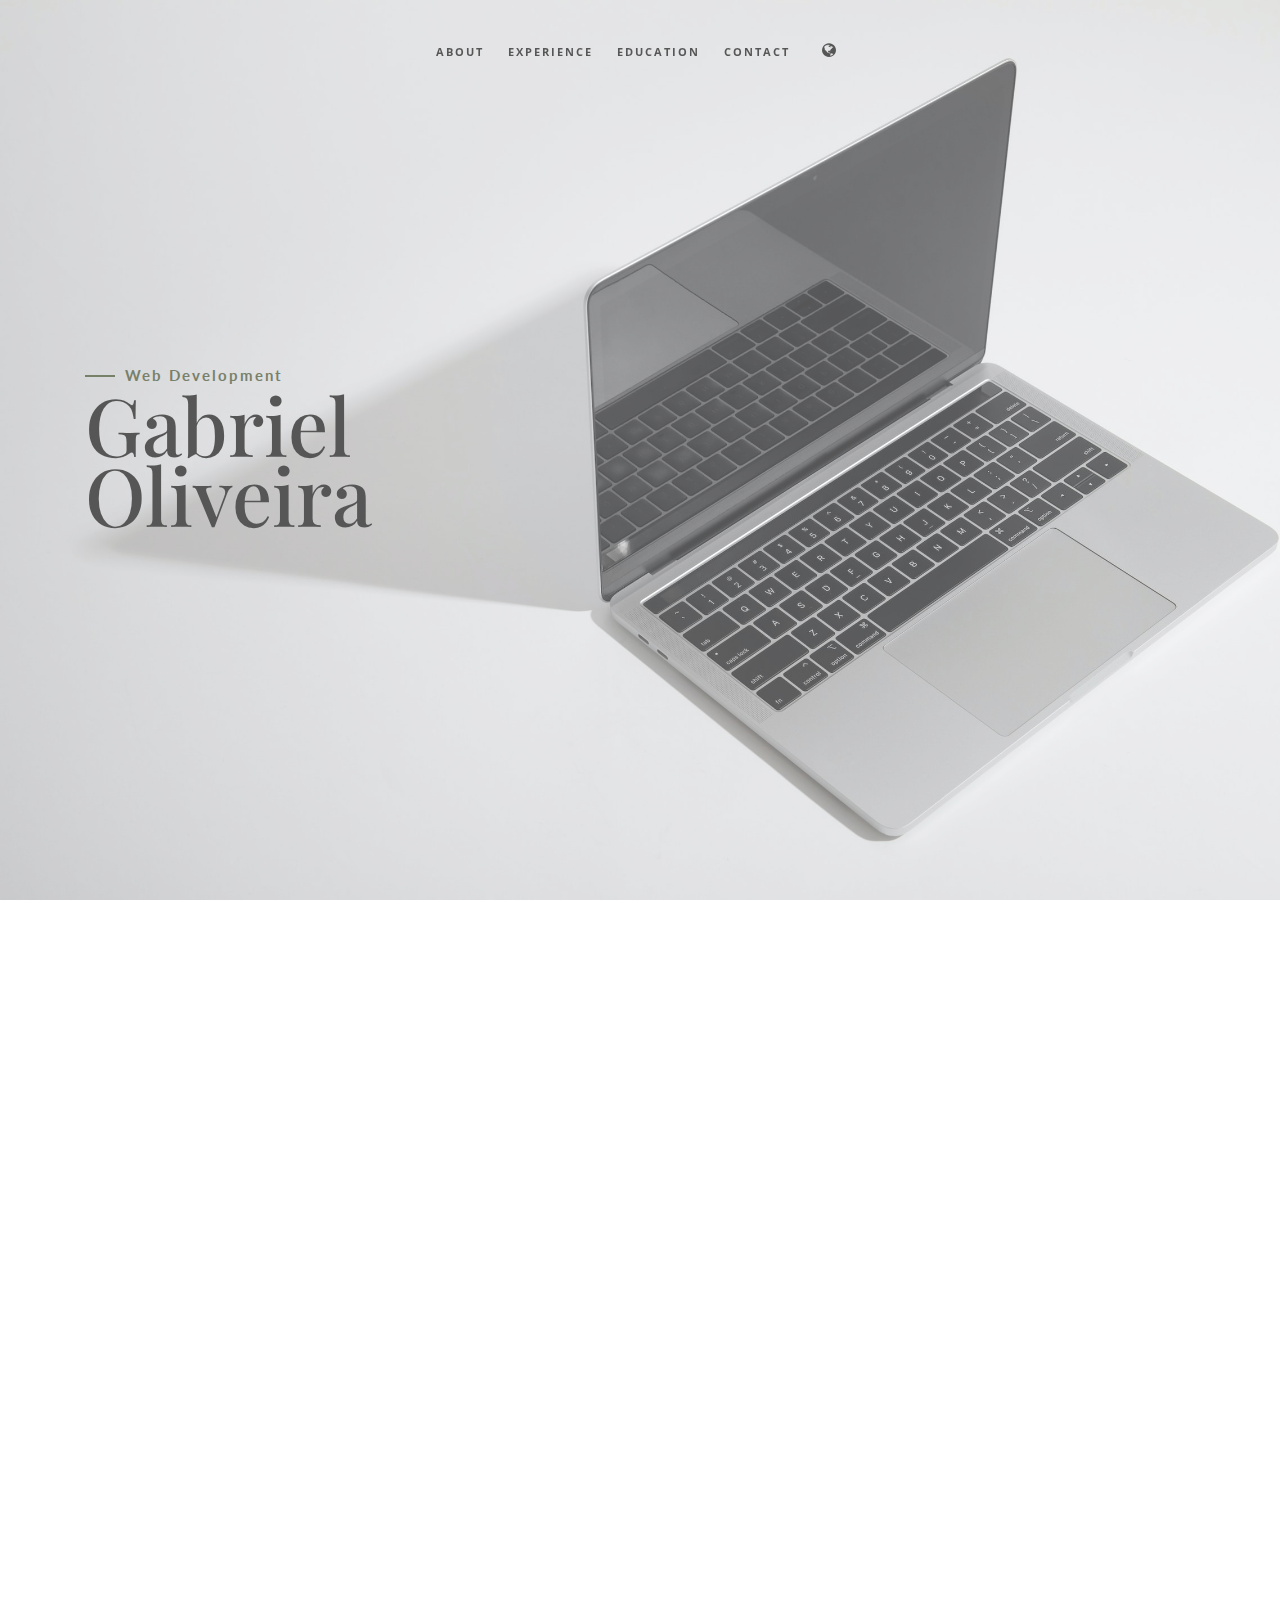
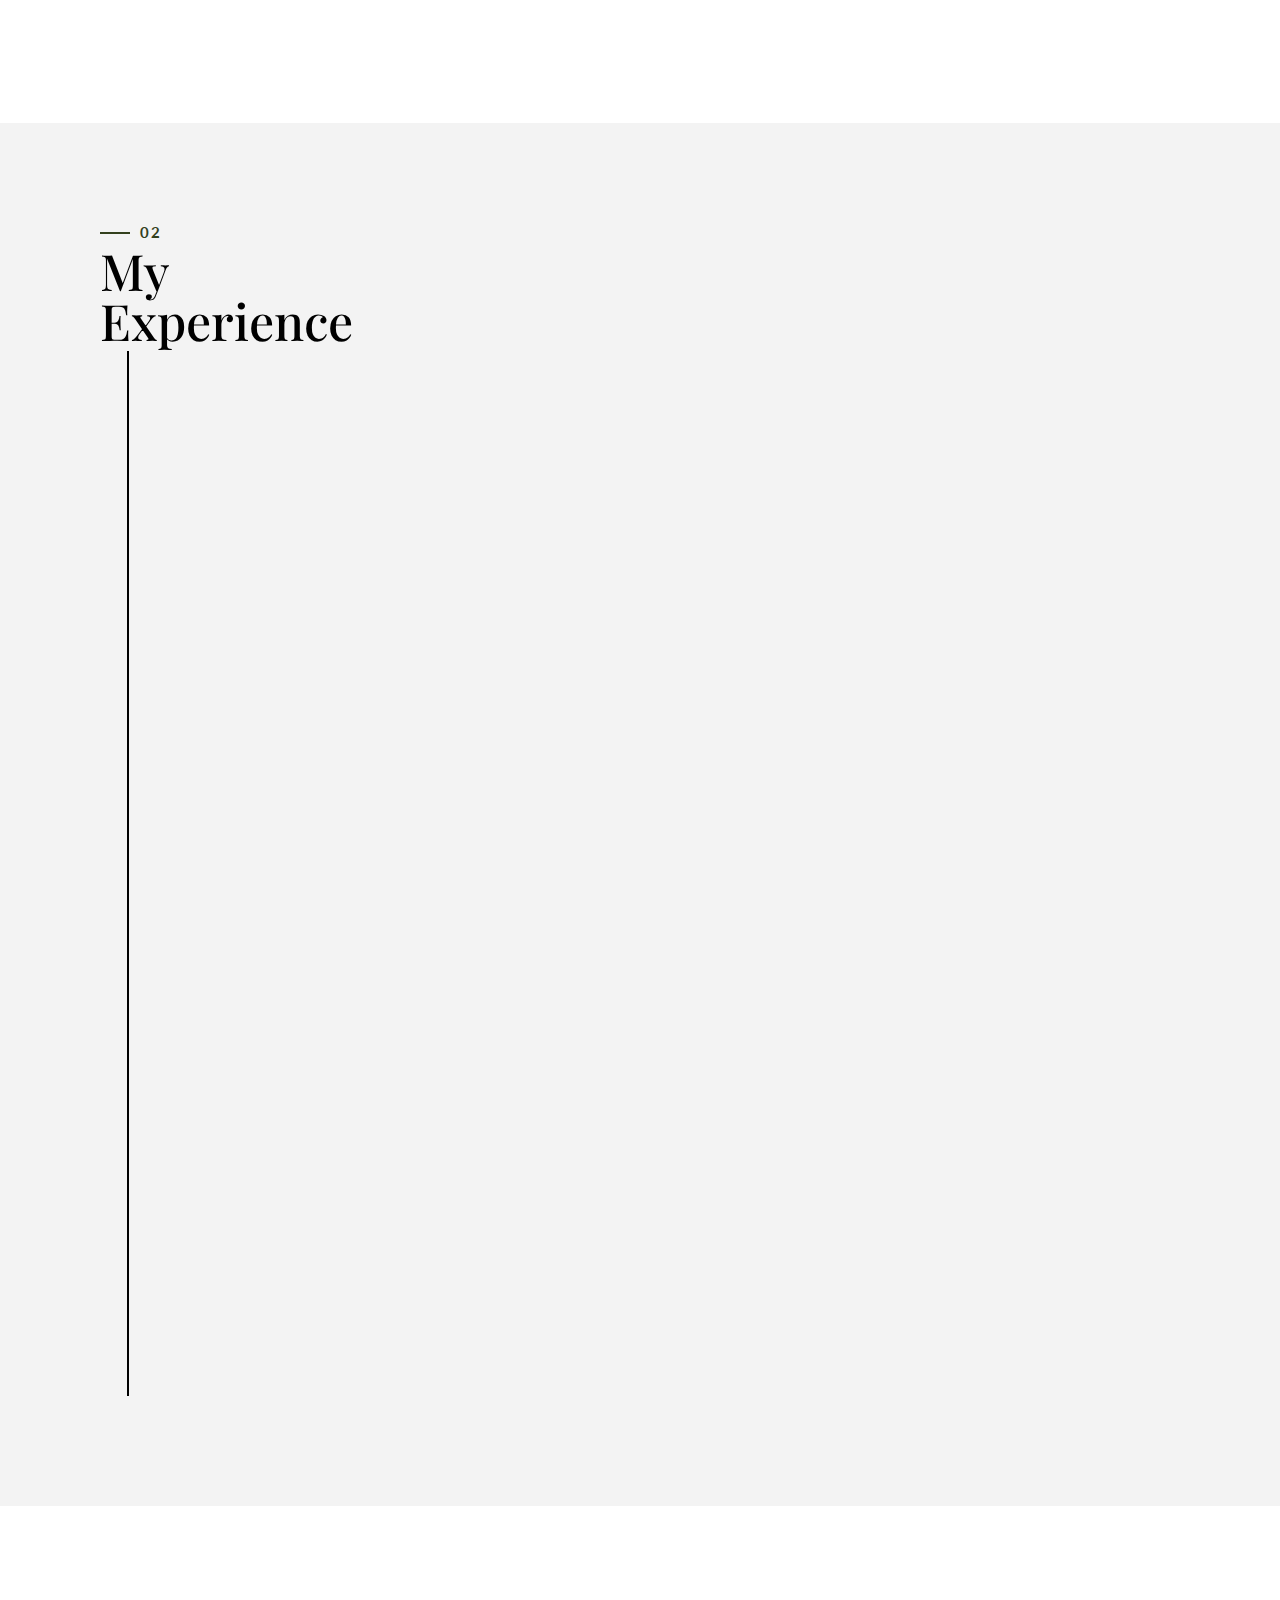
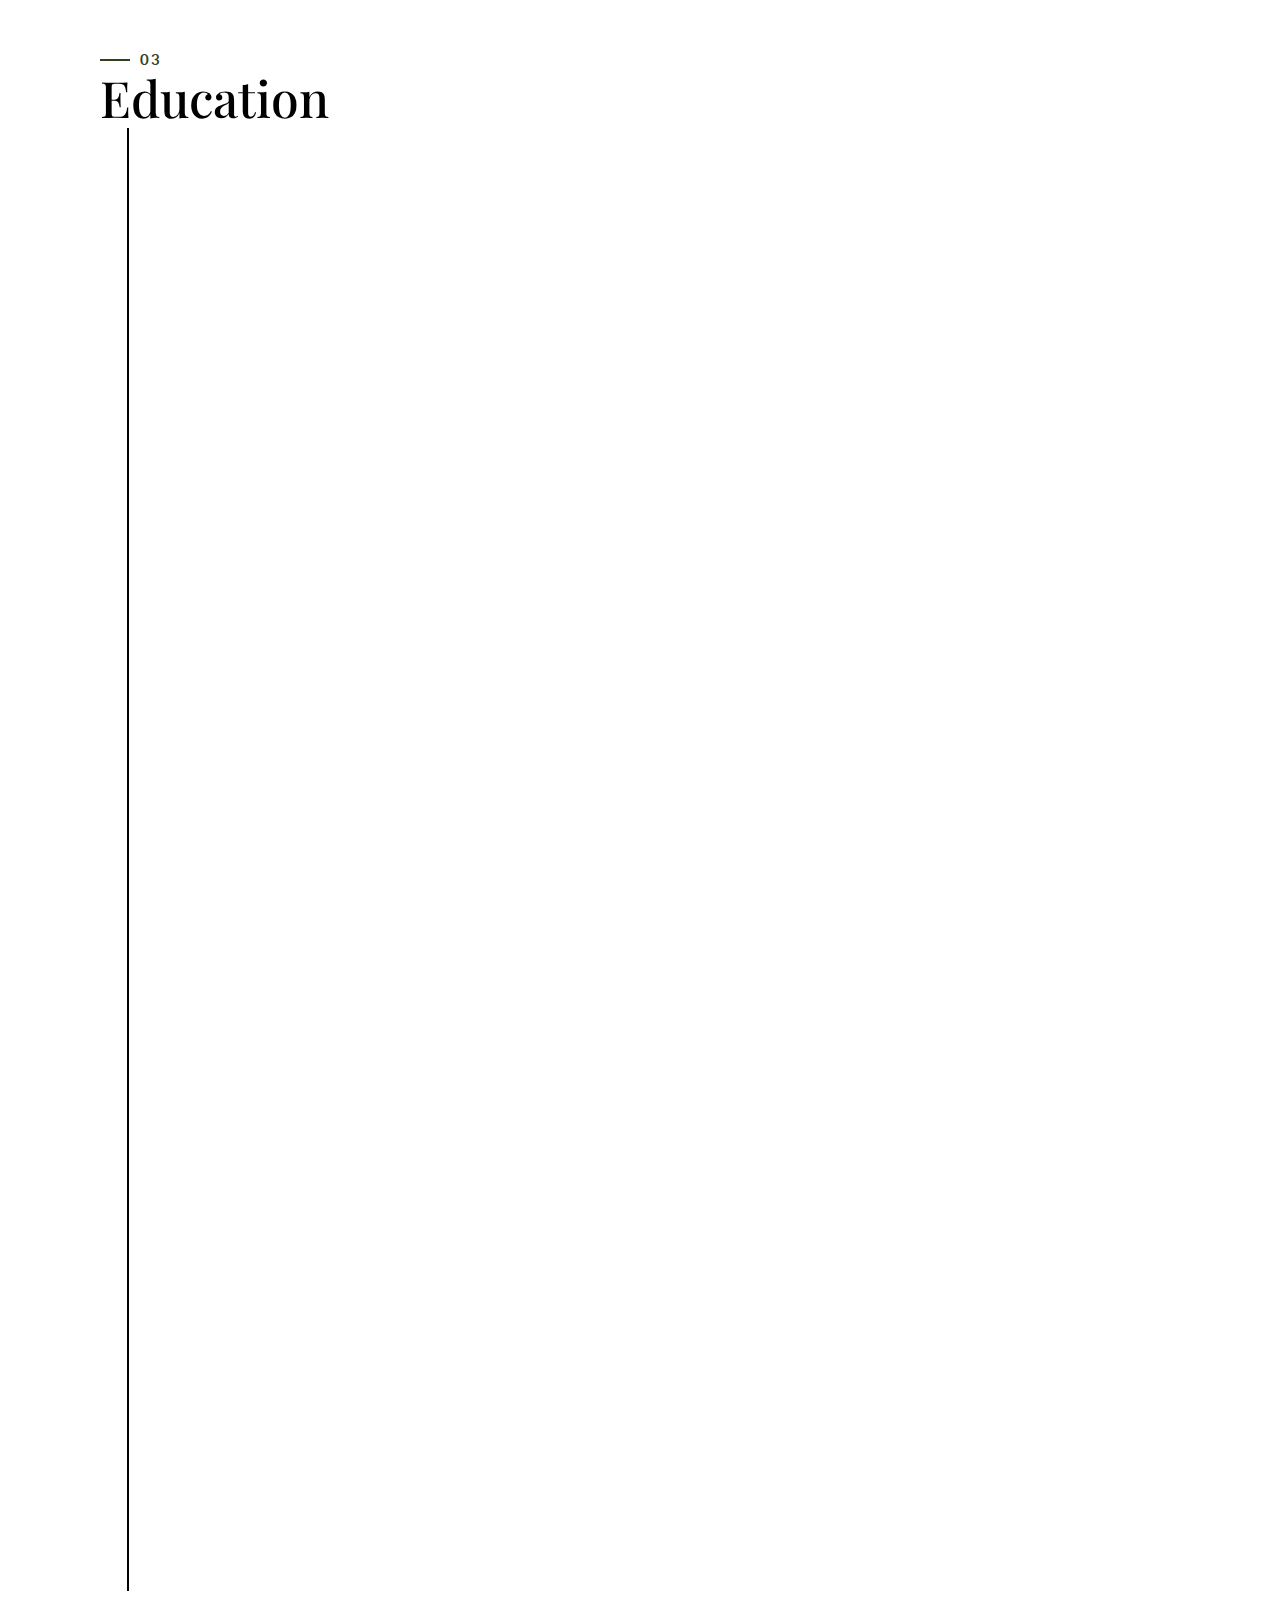
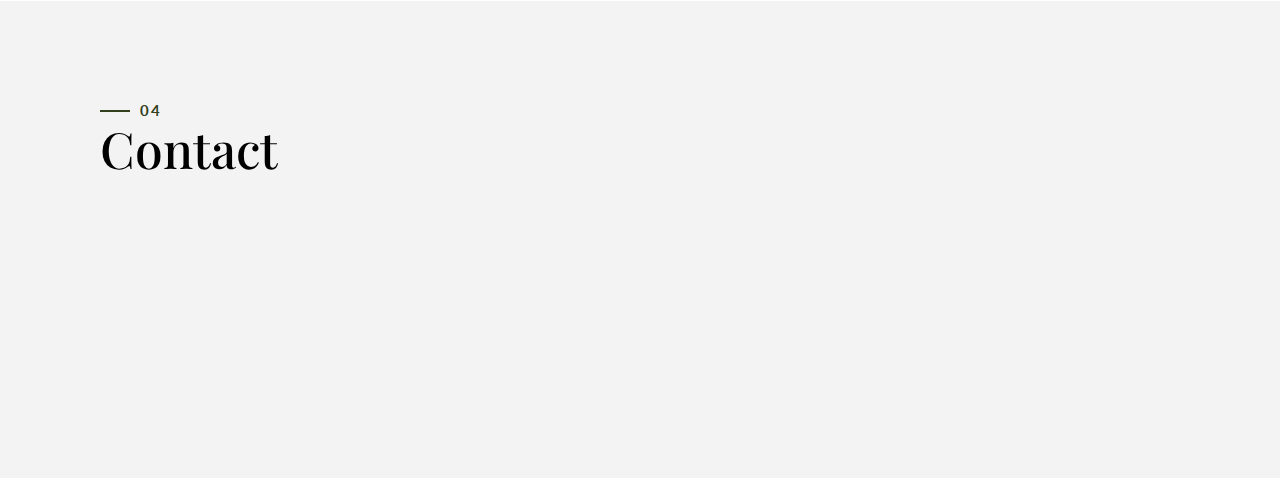
==== commit db9c3972: "v2.2.3" ====
--- a/index-eng.html
+++ b/index-eng.html
@@ -125,6 +125,15 @@
                             <p>Creation of banners, logos and elaborate typography in Adobe Photoshop and Adobe Illustrator.</p>
                         </div>
                     </li>
+                    <li class="timeline-event" data-aos="fade-up" data-aos-delay=".4">
+                        <label class="timeline-event-icon"></label>
+                        <div class="timeline-event-copy">
+                            <p class="timeline-event-thumbnail">January 2015 - December 2015</p>
+                            <h3>  Apprenticeship</h3>
+                            <h4><a href="https://ri.oi.com.br/telemar-norte-leste-s-a/">Telemar Norte Leste</a></h4>
+                            <p>Position of Young Apprentice effective while I was studying Assistant in Information Technology at SENAI Santa Cecília.<br>It was not necessary to attend the company during the hiring process.</p>  
+                        </div>
+                    </li>
                 </ul>
             </div>
         </div>
@@ -144,6 +153,18 @@
             </div>
             <div class="col-md-12">
                 <ul class="timeline">
+                    <li class="timeline-event" data-aos="fade-up">
+                        <label class="timeline-event-icon"></label>
+                        <div class="timeline-event-copy">
+                            <p class="timeline-event-thumbnail">March 2023</p>
+                            <h3>PHP 8: Complete Web Development Course</h3>
+                            <h4><a href="https://www.udemy.com/course/boas-praticas-em-php/">Udemy</a></h4>
+                                <p>Course developed in the following modules:<br>
+                                    <strong>· Basic I</strong> - Basics of PHP 8<br>
+                                    <strong>· Basic II</strong> - Superglobal variables, files, and best practices<br>
+                                    <strong>· Intermediary I</strong> - Object oriented PHP<br>
+                                    <strong>· Intermediary II</strong> - PHP functional programming</p>
+                        </div>
                     <li class="timeline-event" data-aos="fade-up">
                         <label class="timeline-event-icon"></label>
                         <div class="timeline-event-copy">
--- a/css/style.css
+++ b/css/style.css
@@ -315,8 +315,8 @@
 .about-border {
     position: absolute;
     border: 10px solid #33401c  ;
-    width: 400px;
-    height: 400px;
+    width: 450px;
+    height: 450px;
     top: 40px;
     left: 50px;
     z-index: 1
